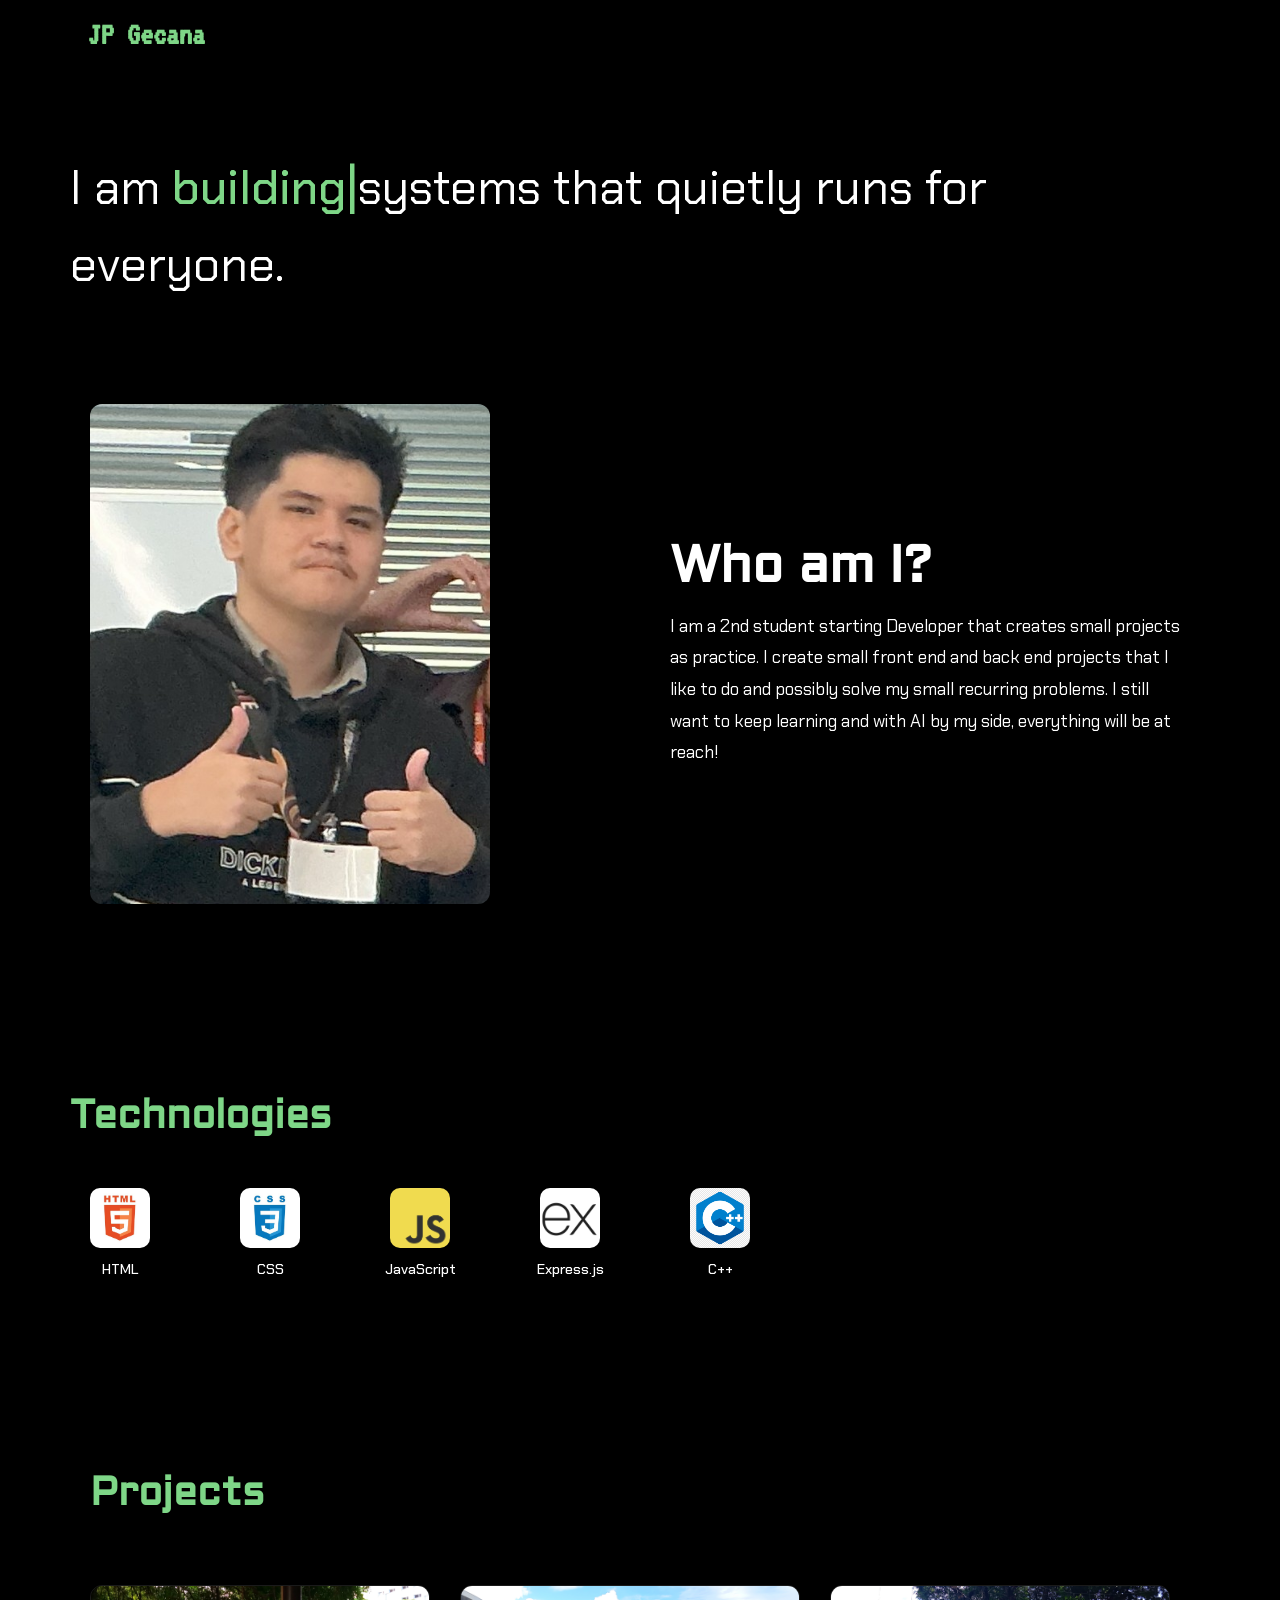
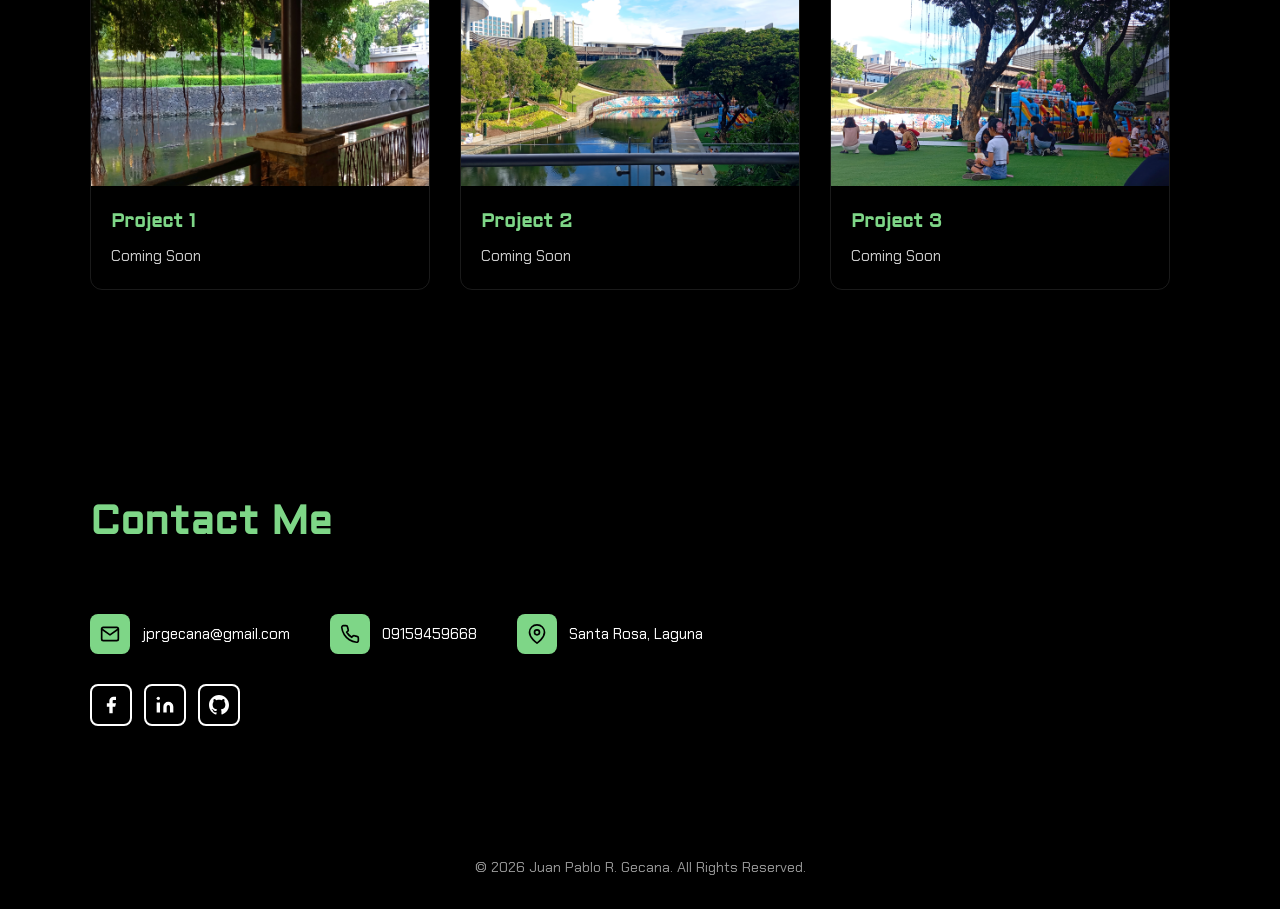
==== main/portfolio.html @ cb546c38 "Full revamp (yay kiro thanks sa headstart)" ====
<!DOCTYPE html>
<html lang="en">
<head>
  <meta charset="UTF-8">
  <meta name="viewport" content="width=device-width, initial-scale=1.0">
  <title>JP Gecana | Portfolio</title>
  <link rel="stylesheet" href="style.css">
  <link rel="preconnect" href="https://fonts.googleapis.com">
  <link rel="preconnect" href="https://fonts.gstatic.com" crossorigin>
  <link href="https://fonts.googleapis.com/css2?family=Aldrich&family=Chakra+Petch:ital,wght@0,300;0,400;0,500;0,600;0,700;1,300;1,400;1,500;1,600;1,700&family=VT323&display=swap" rel="stylesheet">
</head>
<body>

  <!-- NAVBAR -->
  <nav class="navbar">
    <div class="nav-container">
      <a href="#home" class="nav-logo">JP Gecana</a>
    </div>
  </nav>

  <!-- HOME / HERO SECTION -->
  <section id="home" class="hero-section">
    <div class="hero-container">
      <div class="hero-left">
        <h1 class="hero-tagline">
        <div class="typewriter-container">
          I am <span id="typewriter-text"></span><span class="cursor">|</span>systems that quietly runs for everyone.
        </div>
        
        </h1>
      </div>
    </div>

  <!-- ABOUT SECTION -->
  <section id="about" class="about-section">
    <div class="about-container">
      <div class="about-image-wrapper">
        <div class="about-image-placeholder">
          <img src="../assets/about-photo.jpg" alt="About Juan Pablo">
        </div>
      </div>
      <div class="about-text">
        <h1 class="about-name">
          Who am I?
        </h1>
        <p>I am a 2nd student starting Developer that creates small projects as practice. I create small front end and back end projects that I like to do and possibly solve my small recurring problems. I still want to keep learning and with AI by my side, everything will be at reach!</p>
      </div>
    </div>
  </section>

  <!-- Technologies -->
    <div class="tech-section">
      <h2 class="tech-heading">Technologies</h2>
      <div class="tech-grid">
        <div class="tech-item">
          <div class="tech-img-placeholder">
            <img src="../assets/tech-html.png" alt="HTML">
          </div>
          <span>HTML</span>
        </div>
        <div class="tech-item">
          <div class="tech-img-placeholder">
            <img src="../assets/tech-css.png" alt="CSS">
          </div>
          <span>CSS</span>
        </div>
        <div class="tech-item">
          <div class="tech-img-placeholder">
            <img src="../assets/tech-javascript.png" alt="JavaScript">
          </div>
          <span>JavaScript</span>
        </div>
        <div class="tech-item">
          <div class="tech-img-placeholder">
            <img src="../assets/tech-expressjs.png" alt="Express.js">
          </div>
          <span>Express.js</span>
        </div>
        <div class="tech-item">
          <div class="tech-img-placeholder">
            <img src="../assets/tech-cpp.png" alt="C++">
          </div>
          <span>C++</span>
        </div>
      </div>
    </div>
  </section>

  <!-- PROJECTS SECTION -->
  <section id="projects" class="projects-section">
    <h2 class="section-heading">Projects</h2>
    <div class="projects-container">
      <div class="project-card">
        <div class="project-image-placeholder">
          <img src="../assets/project-1.jpg" alt="Project 1">
        </div>
        <h3 class="project-title">Project 1</h3>
        <p class="project-desc">Coming Soon</p>
      </div>
      <div class="project-card">
        <div class="project-image-placeholder">
          <img src="../assets/project-2.jpg" alt="Project 2">
        </div>
        <h3 class="project-title">Project 2</h3>
        <p class="project-desc">Coming Soon</p>
      </div>
      <div class="project-card">
        <div class="project-image-placeholder">
          <img src="../assets/project-3.jpg" alt="Project 3">
        </div>
        <h3 class="project-title">Project 3</h3>
        <p class="project-desc">Coming Soon</p>
      </div>
    </div>
  </section>

  <!-- CONTACT SECTION -->
  <section id="contact" class="contact-section">
    <h2 class="section-heading">Contact Me</h2>
    <div class="contact-container">
      <div class="contact-info-row">
        <div class="contact-item">
          <div class="contact-icon">
            <svg viewBox="0 0 24 24" fill="none" stroke="currentColor" stroke-width="2" stroke-linecap="round" stroke-linejoin="round"><path d="M4 4h16c1.1 0 2 .9 2 2v12c0 1.1-.9 2-2 2H4c-1.1 0-2-.9-2-2V6c0-1.1.9-2 2-2z"/><polyline points="22,6 12,13 2,6"/></svg>
          </div>
          <span>jprgecana@gmail.com</span>
        </div>
        <div class="contact-item">
          <div class="contact-icon">
            <svg viewBox="0 0 24 24" fill="none" stroke="currentColor" stroke-width="2"><path d="M22 16.92v3a2 2 0 0 1-2.18 2 19.79 19.79 0 0 1-8.63-3.07 19.5 19.5 0 0 1-6-6 19.79 19.79 0 0 1-3.07-8.67A2 2 0 0 1 4.11 2h3a2 2 0 0 1 2 1.72 12.84 12.84 0 0 0 .7 2.81 2 2 0 0 1-.45 2.11L8.09 9.91a16 16 0 0 0 6 6l1.27-1.27a2 2 0 0 1 2.11-.45 12.84 12.84 0 0 0 2.81.7A2 2 0 0 1 22 16.92z"/></svg>
          </div>
          <span>09159459668</span>
        </div>
        <div class="contact-item">
          <div class="contact-icon">
            <svg viewBox="0 0 24 24" fill="none" stroke="currentColor" stroke-width="2"><path d="M21 10c0 7-9 13-9 13s-9-6-9-13a9 9 0 0 1 18 0z"/><circle cx="12" cy="10" r="3"/></svg>
          </div>
          <span>Santa Rosa, Laguna</span>
        </div>
      </div>
      <div class="contact-socials">
        <a href="https://www.facebook.com/pobandpabs" target="_blank" rel="noopener noreferrer" class="social-icon" aria-label="Facebook">
          <svg viewBox="0 0 24 24" fill="currentColor"><path d="M18 2h-3a5 5 0 0 0-5 5v3H7v4h3v8h4v-8h3l1-4h-4V7a1 1 0 0 1 1-1h3z"/></svg>
        </a>
        <a href="https://www.linkedin.com/in/jprgecana/" target="_blank" rel="noopener noreferrer" class="social-icon" aria-label="LinkedIn">
          <svg viewBox="0 0 24 24" fill="currentColor"><path d="M16 8a6 6 0 0 1 6 6v7h-4v-7a2 2 0 0 0-2-2 2 2 0 0 0-2 2v7h-4v-7a6 6 0 0 1 6-6z"/><rect x="2" y="9" width="4" height="12"/><circle cx="4" cy="4" r="2"/></svg>
        </a>
        <a href="https://github.com/JuanPablo-Gecana" target="_blank" rel="noopener noreferrer" class="social-icon" aria-label="GitHub">
          <svg viewBox="0 0 24 24" fill="currentColor"><path d="M12 0C5.37 0 0 5.37 0 12c0 5.3 3.438 9.8 8.205 11.385.6.113.82-.258.82-.577 0-.285-.01-1.04-.015-2.04-3.338.724-4.042-1.61-4.042-1.61-.546-1.385-1.335-1.755-1.335-1.755-1.087-.744.084-.729.084-.729 1.205.084 1.838 1.236 1.838 1.236 1.07 1.835 2.809 1.305 3.495.998.108-.776.417-1.305.76-1.605-2.665-.3-5.466-1.332-5.466-5.93 0-1.31.465-2.38 1.235-3.22-.135-.303-.54-1.523.105-3.176 0 0 1.005-.322 3.3 1.23.96-.267 1.98-.399 3-.405 1.02.006 2.04.138 3 .405 2.28-1.552 3.285-1.23 3.285-1.23.645 1.653.24 2.873.12 3.176.765.84 1.23 1.91 1.23 3.22 0 4.61-2.805 5.625-5.475 5.92.42.36.81 1.096.81 2.22 0 1.606-.015 2.896-.015 3.286 0 .315.21.69.825.57C20.565 21.795 24 17.295 24 12c0-6.63-5.37-12-12-12z"/></svg>
        </a>
      </div>
    </div>
  </section>

  <!-- FOOTER -->
  <footer class="footer">
    <p>&copy; 2026 Juan Pablo R. Gecana. All Rights Reserved.</p>
  </footer>

  <!-- BACK TO TOP BUTTON -->
  <button id="back-to-top" class="back-to-top" aria-label="Back to top">
    <svg viewBox="0 0 24 24" fill="none" stroke="currentColor" stroke-width="2.5"><polyline points="18 15 12 9 6 15"/></svg>
  </button>

  <script src="script.js"></script>
</body>
</html>
---- main/style.css ----
/* ===== RESET & BASE ===== */
*,
*::before,
*::after {
  margin: 0;
  padding: 0;
  box-sizing: border-box;
}

:root {
  --black: #000000;
  --light-green: #7ed687;
  --light-green-hover: #5cbf6a;
  --white: #ffffff;
  --gray-placeholder: #c4c4c4;
  --font-heading: 'Aldrich', 'Arial', sans-serif;
  --font-body: 'Chakra Petch', 'Arial', sans-serif;
  --nav-height: 70px;
}

html {
  scroll-behavior: smooth;
}

body {
  font-family: var(--font-body);
  background-color: black;
  color: var(--white);
  line-height: 1.6;
  overflow-x: hidden;
}

a {
  text-decoration: none;
  color: inherit;
}

ul {
  list-style: none;
}

img {
  display: block;
  max-width: 100%;
  height: auto;
}

/* ===== NAVBAR ===== */
.navbar {
  position: fixed;
  top: 0;
  left: 0;
  width: 100%;
  height: var(--nav-height);
  background-color: black;
  z-index: 1000;
  box-shadow: 0 2px 10px rgba(0, 0, 0, 0.3);
}

.nav-container {
  max-width: 1200px;
  margin: 0 auto;
  padding: 0 30px;
  height: 100%;
  display: flex;
  align-items: center;
  justify-content: space-between;
}

.nav-logo {
  font-family: "VT323", monospace;
  font-size: 2rem;
  font-weight: 700;
  color: var(--light-green);
  padding: 8px 18px;
  text-shadow: none;
  transition: transform 0.2s ease;
}

.nav-logo:hover {
  transform: scale(1.05);
}

/* ===== HERO SECTION ===== */
.hero-section {
  padding-top: calc(var(--nav-height) + 80px);
  padding-bottom: 80px;
  min-height: 100vh;
}

.hero-container {
  max-width: 1200px;
  margin: 0 auto;
  padding: 0 30px;
  display: flex;
  align-items: center;
  gap: 60px;
}

.hero-left {
  flex: 1;
}

.typewriter-container span {
  font-size: 3rem;
  color: var(--light-green);
  font-weight: 500;
  min-height: 2rem;
  margin-bottom: 30px;
}

.cursor {
  animation: blink 0.7s infinite;
  font-weight: 100;
}

@keyframes blink {
  0%, 100% { opacity: 1; }
  50% { opacity: 0; }
}

.hero-tagline {
  font-size: 3rem;
  color: var(--white);
  font-weight: 400;
  font-family: var(--font-body);
}

.hero-buttons {
  display: flex;
  align-items: center;
  gap: 16px;
  flex-wrap: wrap;
}

/* Buttons */
.btn {
  display: inline-block;
  padding: 12px 28px;
  border-radius: 8px;
  font-size: 1rem;
  font-weight: 600;
  cursor: pointer;
  transition: transform 0.2s ease, background-color 0.2s ease;
  border: none;
}

.btn-cv {
  background-color: var(--light-green);
  color: var(--black);
}

.btn-cv:hover {
  background-color: var(--light-green-hover);
  transform: translateY(-2px);
}

/* Social Icons */
.social-icons {
  display: flex;
  gap: 12px;
}

.social-icon {
  display: flex;
  align-items: center;
  justify-content: center;
  width: 42px;
  height: 42px;
  border: 2px solid var(--white);
  border-radius: 8px;
  background: transparent;
  color: var(--white);
  transition: all 0.2s ease;
}

.social-icon svg {
  width: 20px;
  height: 20px;
}

.social-icon:hover {
  border-color: var(--light-green);
  color: var(--light-green);
  transform: translateY(-2px);
}

/* Hide broken image icon */
.hero-image-placeholder img[src]::before,
.about-image-placeholder img[src]::before,
.project-image-placeholder img[src]::before,
.tech-img-placeholder img[src]::before {
  content: '';
  display: block;
  width: 100%;
  height: 100%;
  background-color: var(--gray-placeholder);
}

img {
  color: transparent;
}

/* ===== TECH SECTION ===== */
.tech-section {
  max-width: 1200px;
  margin: 80px auto 0;
  padding: 0 30px;
}

.tech-heading {
  font-family: var(--font-heading);
  font-size: 2.5rem;
  font-weight: 800;
  color: var(--light-green);
  margin-bottom: 40px;
  text-align: left;
}

.tech-grid {
  display: flex;
  gap: 50px;
  flex-wrap: wrap;
  justify-content: flex-start;
}

.tech-item {
  display: flex;
  flex-direction: column;
  align-items: center;
  gap: 10px;
  min-width: 100px;
}

.tech-img-placeholder {
  width: 60px;
  height: 60px;
  border-radius: 10px;
  overflow: hidden;
  display: flex;
  align-items: center;
  justify-content: center;
}

.tech-img-placeholder img {
  width: 100%;
  height: 100%;
  object-fit: contain;
}

.tech-item span {
  font-size: 0.9rem;
  color: var(--white);
  font-weight: 500;
}

/* ===== ABOUT SECTION ===== */
.about-section {
  padding: 100px 30px;
}

.about-section .section-heading {
  max-width: 1100px;
  margin-left: auto;
  margin-right: auto;
  margin-bottom: 60px;
}

.section-heading {
  font-family: var(--font-heading);
  font-size: 2.5rem;
  font-weight: 800;
  color: var(--light-green);
  text-align: left;
  margin-bottom: 60px;
}

.about-name {
  font-family: var(--font-heading);
  font-size: 3.2rem;
  font-weight: 800;
  color: var(--white);
  line-height: 1.1;
  margin-bottom: 16px;
}

.about-container {
  max-width: 1100px;
  margin: 0 auto;
  display: flex;
  align-items: center;
  gap: 60px;
}

.about-image-wrapper {
  flex: 1;
}

.about-image-placeholder {
  width: 100%;
  max-width: 400px;
  aspect-ratio: 4 / 5;
  border-radius: 12px;
  overflow: hidden;
  background-color: var(--gray-placeholder);
}

.about-image-placeholder img {
  width: 100%;
  height: 100%;
  object-fit: cover;
}

.about-text {
  flex: 1;
}

.about-text p {
  font-size: 1.1rem;
  color: var(--white);
  line-height: 1.8;
}

/* ===== PROJECTS SECTION ===== */
.projects-section {
  padding: 100px 30px;
}

.projects-section .section-heading {
  max-width: 1100px;
  margin-left: auto;
  margin-right: auto;
  margin-bottom: 60px;
}

.projects-container {
  max-width: 1100px;
  margin: 0 auto;
  display: flex;
  gap: 30px;
  justify-content: flex-start;
  flex-wrap: wrap;
}

.project-card {
  flex: 1;
  min-width: 280px;
  max-width: 340px;
  background: transparent;
  border: 1px solid rgba(255, 255, 255, 0.1);
  border-radius: 12px;
  overflow: hidden;
  transition: transform 0.2s ease, box-shadow 0.2s ease;
}

.project-card:hover {
  transform: translateY(-6px);
  box-shadow: 0 12px 30px rgba(0, 0, 0, 0.3);
}

.project-image-placeholder {
  width: 100%;
  height: 200px;
  background-color: var(--gray-placeholder);
  overflow: hidden;
}

.project-image-placeholder img {
  width: 100%;
  height: 100%;
  object-fit: cover;
}

.project-title {
  font-family: var(--font-heading);
  font-size: 1.2rem;
  font-weight: 700;
  color: var(--light-green);
  padding: 20px 20px 8px;
}

.project-desc {
  font-size: 0.95rem;
  color: var(--white);
  padding: 0 20px 20px;
  opacity: 0.8;
}

/* ===== CONTACT SECTION ===== */
.contact-section {
  padding: 100px 30px;
}

.contact-section .section-heading {
  max-width: 1100px;
  margin-left: auto;
  margin-right: auto;
  margin-bottom: 60px;
}

.contact-container {
  max-width: 1100px;
  margin: 0 auto;
  text-align: left;
}

.contact-info-row {
  display: flex;
  justify-content: flex-start;
  gap: 40px;
  flex-wrap: wrap;
  margin-bottom: 30px;
}

.contact-item {
  display: flex;
  align-items: center;
  gap: 12px;
}

.contact-icon {
  width: 40px;
  height: 40px;
  background-color: var(--light-green);
  border-radius: 8px;
  display: flex;
  align-items: center;
  justify-content: center;
  flex-shrink: 0;
}

.contact-icon svg {
  width: 20px;
  height: 20px;
  color: var(--black);
}

.contact-item span {
  font-size: 0.95rem;
  color: var(--white);
}

.contact-socials {
  display: flex;
  justify-content: flex-start;
  gap: 12px;
  margin-top: 10px;
}

/* ===== FOOTER ===== */
.footer {
  background-color: #000000;
  padding: 30px;
  text-align: center;
}

.footer p {
  font-size: 0.9rem;
  color: rgba(255, 255, 255, 0.6);
}

/* ===== BACK TO TOP ===== */
.back-to-top {
  position: fixed;
  bottom: 30px;
  right: 30px;
  width: 46px;
  height: 46px;
  background-color: var(--light-green);
  border: none;
  border-radius: 10px;
  cursor: pointer;
  display: flex;
  align-items: center;
  justify-content: center;
  opacity: 0;
  visibility: hidden;
  transition: opacity 0.3s ease, transform 0.2s ease, visibility 0.3s ease;
  z-index: 999;
}

.back-to-top svg {
  width: 22px;
  height: 22px;
  color: var(--black);
}

.back-to-top.visible {
  opacity: 1;
  visibility: visible;
}

.back-to-top:hover {
  transform: translateY(-3px);
  background-color: var(--light-green-hover);
}

/* ===== MOBILE NAV OPEN STATE ===== */
.navbar.nav-open .nav-links {
  display: flex;
}

.navbar.nav-open .hamburger:nth-child(1) {
  transform: rotate(45deg) translate(5px, 5px);
}

.navbar.nav-open .hamburger:nth-child(2) {
  opacity: 0;
}

.navbar.nav-open .hamburger:nth-child(3) {
  transform: rotate(-45deg) translate(6px, -6px);
}

/* ===== RESPONSIVE ===== */
@media (max-width: 900px) {
  .hero-container {
    flex-direction: column;
    text-align: center;
    gap: 40px;
  }

  .hero-left {
    display: flex;
    flex-direction: column;
    align-items: center;
  }

  .hero-buttons {
    justify-content: center;
  }

  .hero-name {
    font-size: 2.4rem;
  }

  .hero-image-placeholder {
    width: 280px;
    height: 320px;
  }

  .about-container {
    flex-direction: column;
    text-align: center;
  }

  .about-image-placeholder {
    max-width: 300px;
    margin: 0 auto;
  }

  .projects-container {
    flex-direction: column;
    align-items: center;
  }

  .project-card {
    max-width: 100%;
    width: 100%;
  }
}

@media (max-width: 768px) {
  .nav-toggle {
    display: flex;
  }

  .nav-links {
    position: fixed;
    top: var(--nav-height);
    left: 0;
    width: 100%;
    background-color: var(--black);
    flex-direction: column;
    align-items: center;
    padding: 30px 0;
    gap: 25px;
    transform: translateX(-100%);
    opacity: 0;
    transition: transform 0.3s ease, opacity 0.3s ease;
  }

  .navbar.nav-open .nav-links {
    transform: translateX(-50%);
    opacity: 1;
  }

  .hero-name {
    font-size: 2rem;
  }

  .section-heading {
    font-size: 2rem;
  }

  .tech-heading {
    font-size: 2rem;
  }

  .contact-info-row {
    flex-direction: column;
    align-items: center;
  }
}

@media (max-width: 480px) {
  .hero-name {
    font-size: 1.7rem;
  }

  .typewriter-container {
    font-size: 1rem;
  }

  .hero-image-placeholder {
    width: 220px;
    height: 260px;
  }

  .btn {
    padding: 10px 22px;
    font-size: 0.9rem;
  }
}
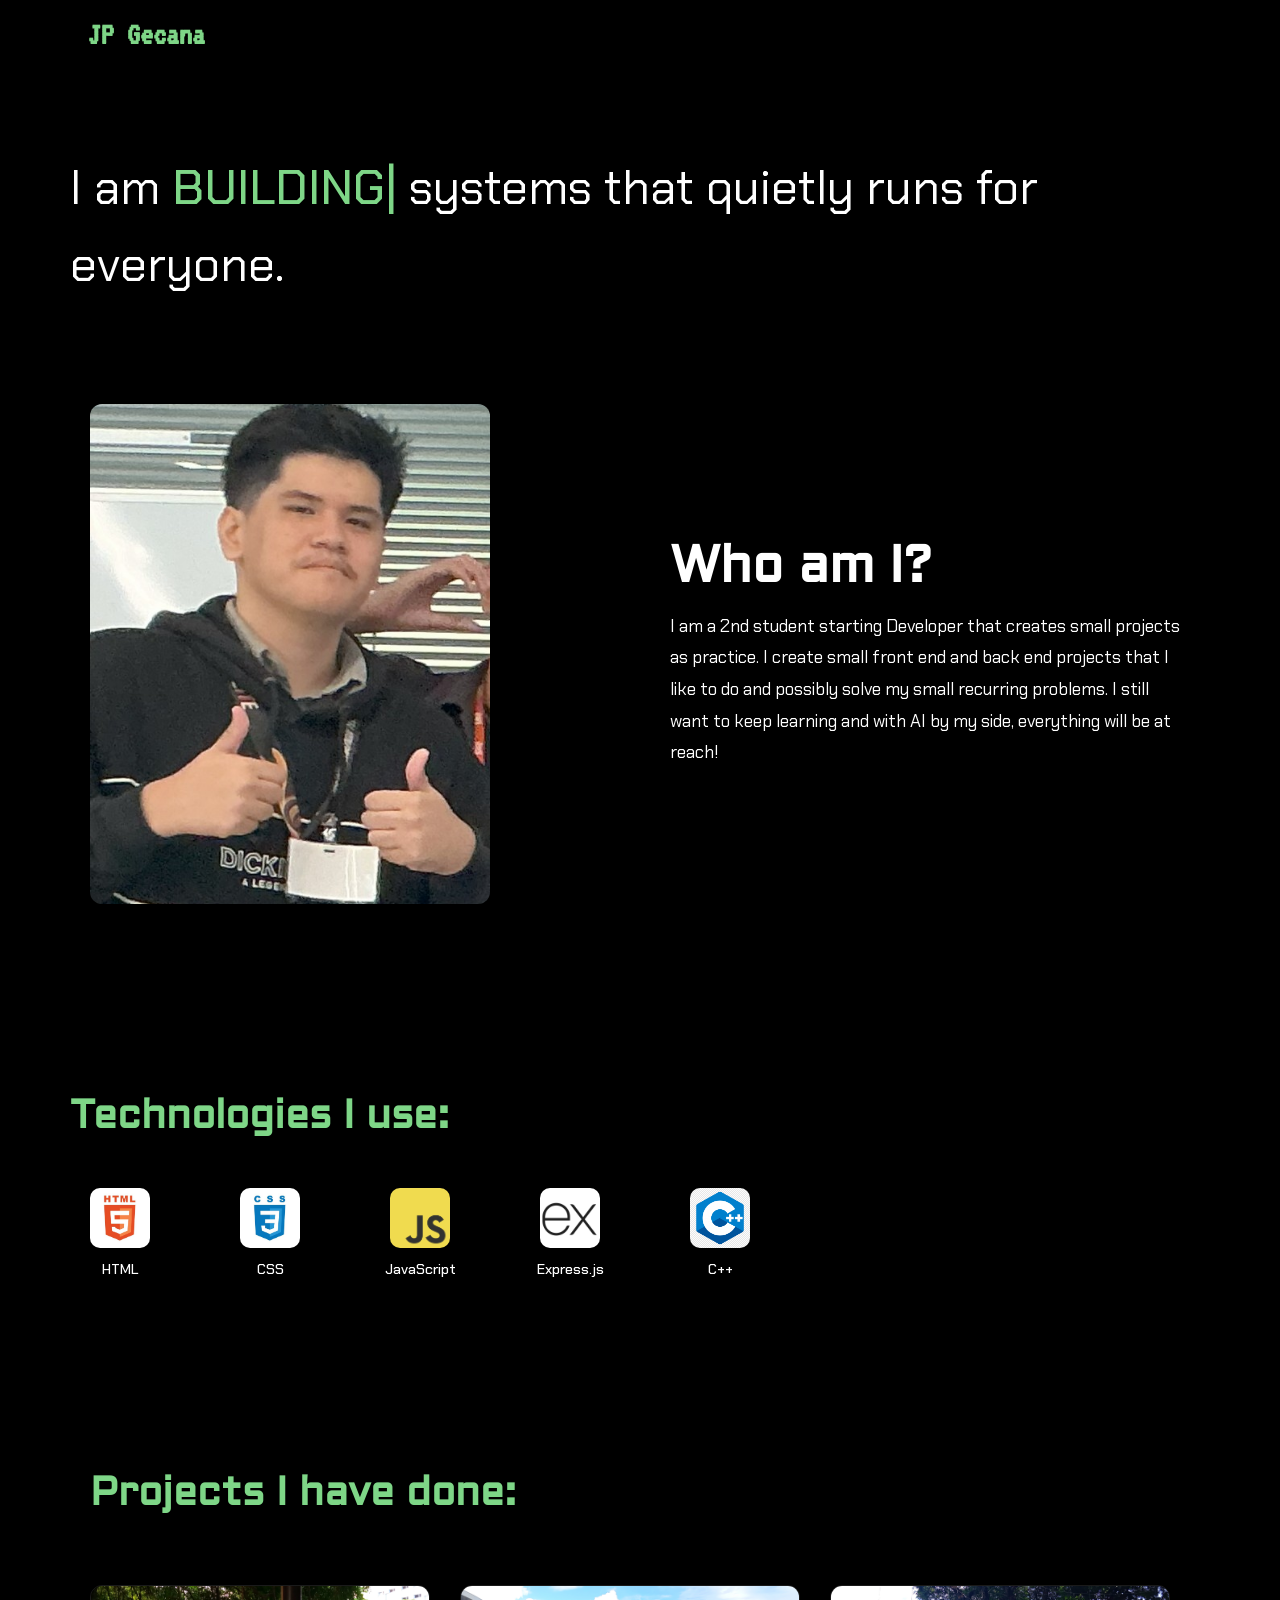
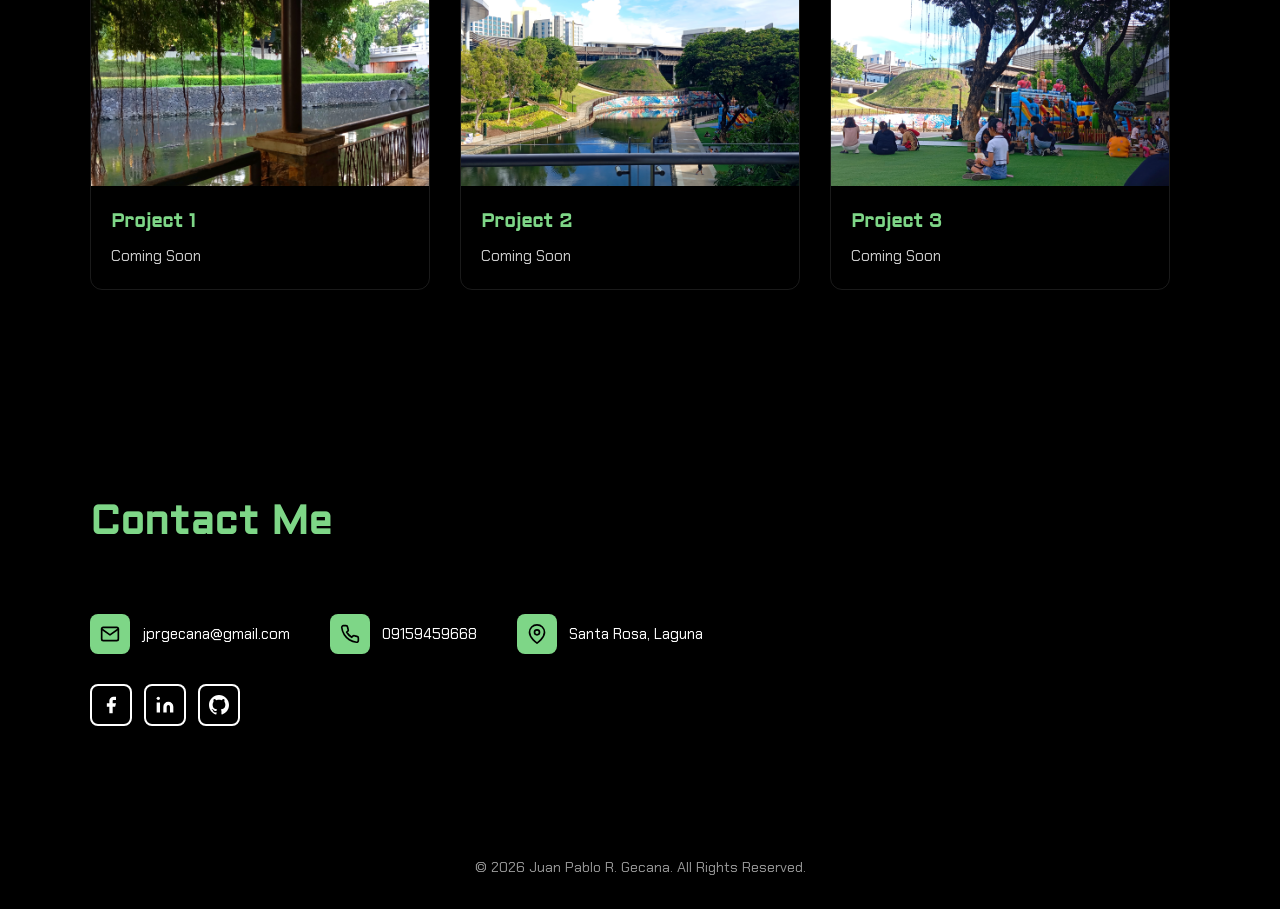
==== commit a995f37c: "improved typewriter words and headings" ====
--- a/main/portfolio.html
+++ b/main/portfolio.html
@@ -24,7 +24,7 @@
       <div class="hero-left">
         <h1 class="hero-tagline">
         <div class="typewriter-container">
-          I am <span id="typewriter-text"></span><span class="cursor">|</span>systems that quietly runs for everyone.
+          I am <span id="typewriter-text"></span><span class="cursor">|</span> systems that quietly runs for everyone.
         </div>
         
         </h1>
@@ -50,7 +50,7 @@
 
   <!-- Technologies -->
     <div class="tech-section">
-      <h2 class="tech-heading">Technologies</h2>
+      <h2 class="tech-heading">Technologies I use:</h2>
       <div class="tech-grid">
         <div class="tech-item">
           <div class="tech-img-placeholder">
@@ -88,7 +88,7 @@
 
   <!-- PROJECTS SECTION -->
   <section id="projects" class="projects-section">
-    <h2 class="section-heading">Projects</h2>
+    <h2 class="section-heading">Projects I have done:</h2>
     <div class="projects-container">
       <div class="project-card">
         <div class="project-image-placeholder">
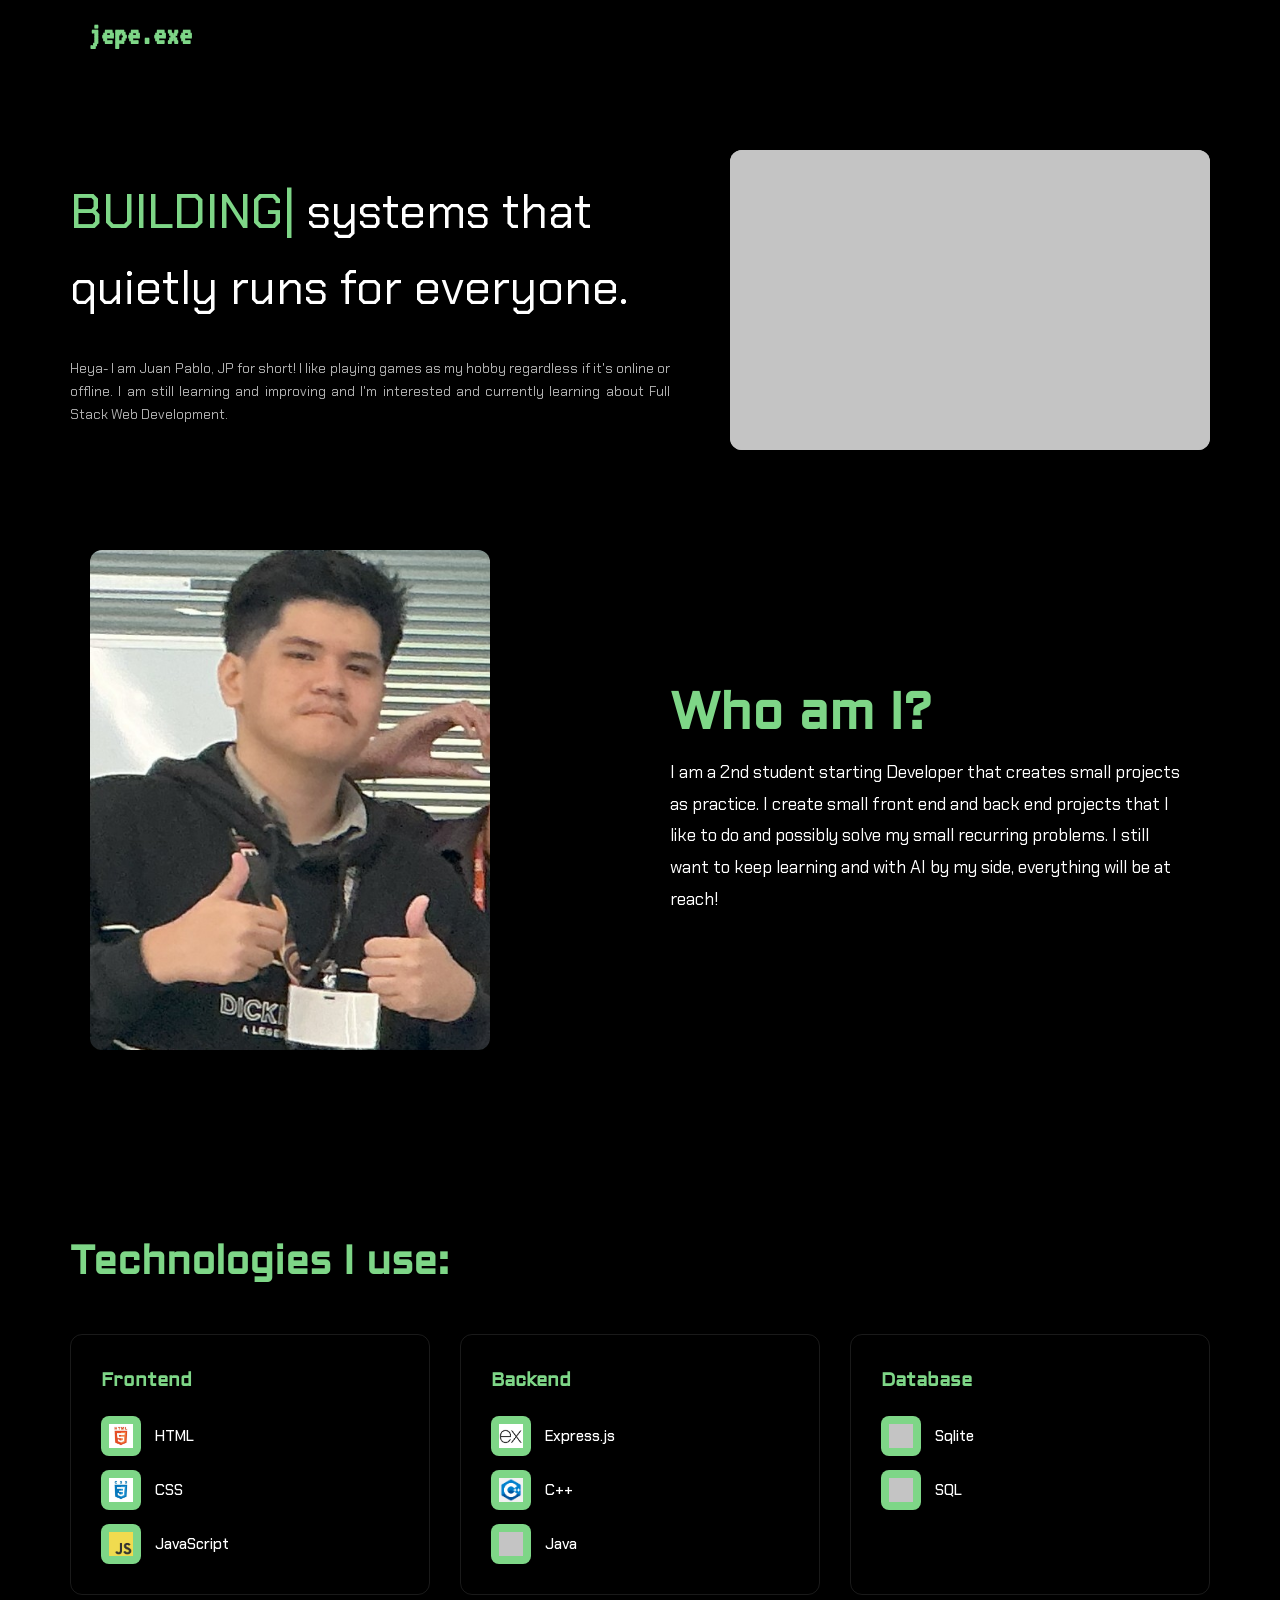
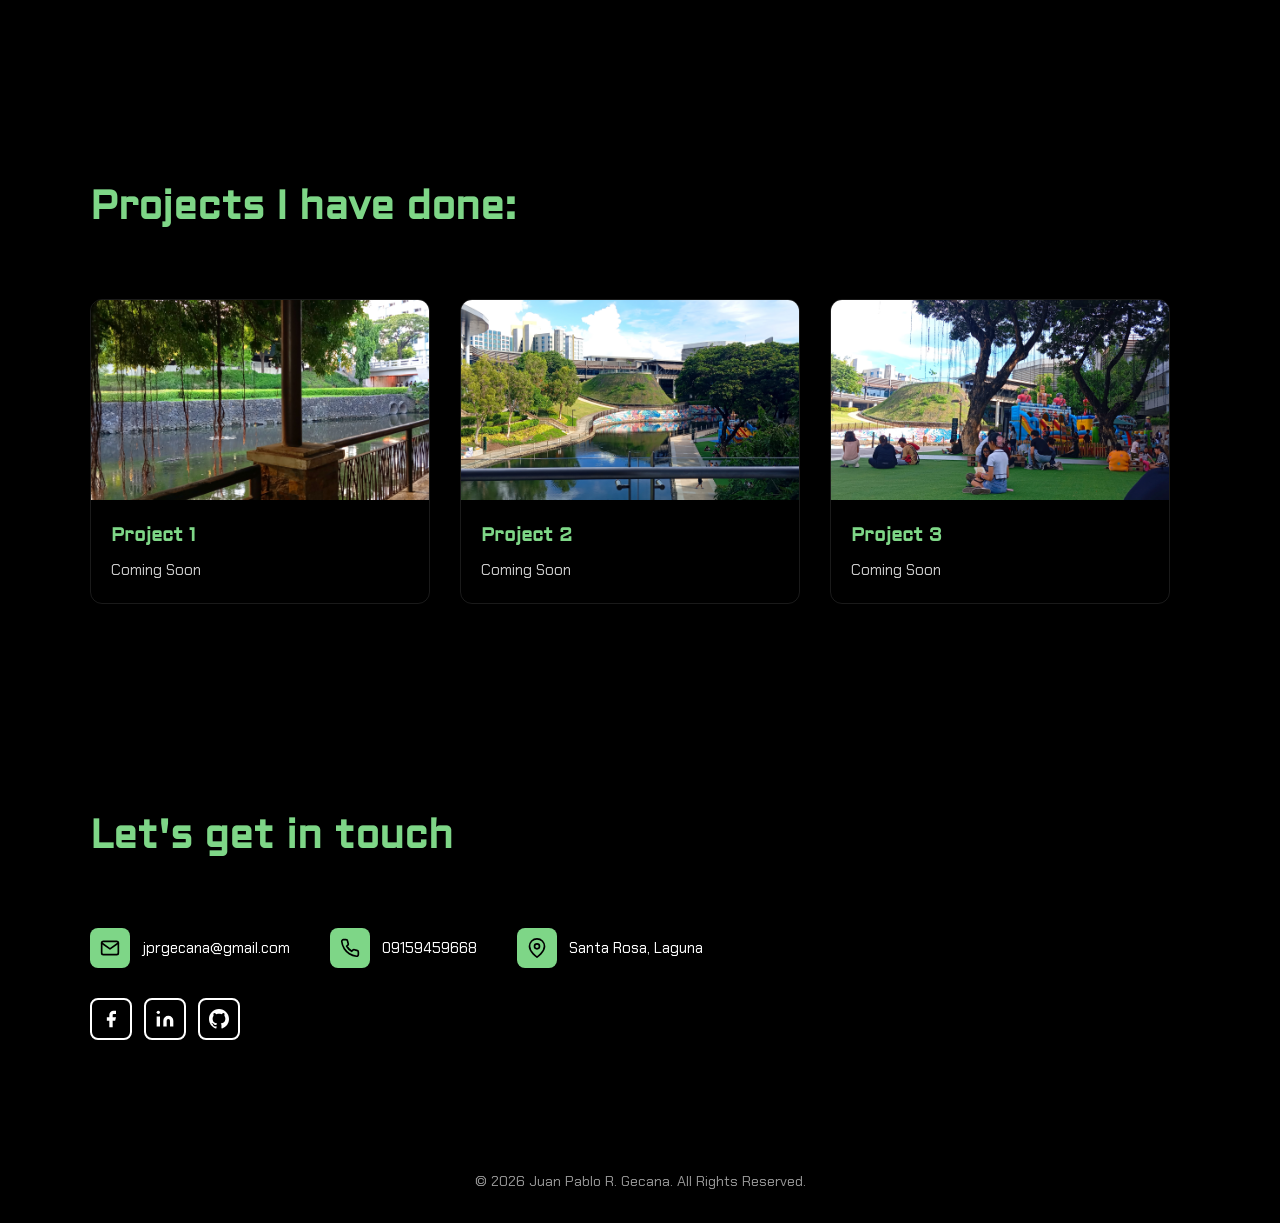
==== commit 71793d1e: "changed column color on tech section and changed font color for about-name for consistency" ====
--- a/main/portfolio.html
+++ b/main/portfolio.html
@@ -14,7 +14,7 @@
   <!-- NAVBAR -->
   <nav class="navbar">
     <div class="nav-container">
-      <a href="#home" class="nav-logo">JP Gecana</a>
+      <a href="#home" class="nav-logo">jepe.exe</a>
     </div>
   </nav>
 
@@ -24,10 +24,20 @@
       <div class="hero-left">
         <h1 class="hero-tagline">
         <div class="typewriter-container">
-          I am <span id="typewriter-text"></span><span class="cursor">|</span> systems that quietly runs for everyone.
+         <span id="typewriter-text"></span><span class="cursor">|</span> systems that quietly runs for everyone.
         </div>
         
         </h1>
+        <div class="hero-left-lower">
+          <p>Heya- I am Juan Pablo, JP for short! I like playing games as my hobby regardless if it's online or offline. I am still learning and improving and I'm interested and currently learning about Full Stack Web Development.</p>
+        </div>
+      </div>
+      <div class="hero-right">
+        <div class="hero-right-upper">
+          <div class="hero-right-image-placeholder">
+            <img src="../assets/hero-top-right.jpg" alt="Juan Pablo R. Gecana">
+          </div>
+        </div>
       </div>
     </div>
 
@@ -52,35 +62,65 @@
     <div class="tech-section">
       <h2 class="tech-heading">Technologies I use:</h2>
       <div class="tech-grid">
-        <div class="tech-item">
-          <div class="tech-img-placeholder">
-            <img src="../assets/tech-html.png" alt="HTML">
-          </div>
-          <span>HTML</span>
-        </div>
-        <div class="tech-item">
-          <div class="tech-img-placeholder">
-            <img src="../assets/tech-css.png" alt="CSS">
-          </div>
-          <span>CSS</span>
-        </div>
-        <div class="tech-item">
-          <div class="tech-img-placeholder">
-            <img src="../assets/tech-javascript.png" alt="JavaScript">
-          </div>
-          <span>JavaScript</span>
-        </div>
-        <div class="tech-item">
-          <div class="tech-img-placeholder">
-            <img src="../assets/tech-expressjs.png" alt="Express.js">
-          </div>
-          <span>Express.js</span>
-        </div>
-        <div class="tech-item">
-          <div class="tech-img-placeholder">
-            <img src="../assets/tech-cpp.png" alt="C++">
-          </div>
-          <span>C++</span>
+        <!-- Frontend Column -->
+        <div class="tech-column">
+          <h3 class="tech-column-heading">Frontend</h3>
+          <div class="tech-item">
+            <div class="tech-icon-box">
+              <img src="../assets/tech-html.png" alt="HTML">
+            </div>
+            <span>HTML</span>
+          </div>
+          <div class="tech-item">
+            <div class="tech-icon-box">
+              <img src="../assets/tech-css.png" alt="CSS">
+            </div>
+            <span>CSS</span>
+          </div>
+          <div class="tech-item">
+            <div class="tech-icon-box">
+              <img src="../assets/tech-javascript.png" alt="JavaScript">
+            </div>
+            <span>JavaScript</span>
+          </div>
+        </div>
+        <!-- Backend Column -->
+        <div class="tech-column">
+          <h3 class="tech-column-heading">Backend</h3>
+          <div class="tech-item">
+            <div class="tech-icon-box">
+              <img src="../assets/tech-expressjs.png" alt="Express.js">
+            </div>
+            <span>Express.js</span>
+          </div>
+          <div class="tech-item">
+            <div class="tech-icon-box">
+              <img src="../assets/tech-cpp.png" alt="C++">
+            </div>
+            <span>C++</span>
+          </div>
+          <div class="tech-item">
+            <div class="tech-icon-box">
+              <img src="../assets/tech-java.png" alt="Java">
+            </div>
+            <span>Java</span>
+          </div>
+        </div>
+        <!-- Database Column -->
+        <div class="tech-column">
+          <h3 class="tech-column-heading">Database</h3>
+          <div class="tech-item">
+            <div class="tech-icon-box">
+              <img src="../assets/tech-sqlite.png" alt="Sqlite">
+            </div>
+            <span>Sqlite</span>
+          </div>
+          <div class="tech-item">
+            <div class="tech-icon-box">
+              <img src="../assets/tech-sql.png" alt="SQL">
+            </div>
+            <span>SQL</span>
+          </div>
         </div>
       </div>
     </div>
@@ -116,7 +156,7 @@
 
   <!-- CONTACT SECTION -->
   <section id="contact" class="contact-section">
-    <h2 class="section-heading">Contact Me</h2>
+    <h2 class="section-heading">Let's get in touch</h2>
     <div class="contact-container">
       <div class="contact-info-row">
         <div class="contact-item">
--- a/main/style.css
+++ b/main/style.css
@@ -99,6 +99,40 @@
 
 .hero-left {
   flex: 1;
+}
+
+/* Hero Right */
+.hero-right {
+  flex: 0.8;
+  display: flex;
+  flex-direction: column;
+  gap: 24px;
+}
+
+.hero-right-upper {
+  width: 100%;
+}
+
+.hero-right-image-placeholder {
+  width: 100%;
+  aspect-ratio: 16 / 10;
+  border-radius: 12px;
+  overflow: hidden;
+  background-color: var(--gray-placeholder);
+}
+
+.hero-right-image-placeholder img {
+  width: 100%;
+  height: 100%;
+  object-fit: cover;
+}
+
+.hero-left-lower p {
+  margin-top: 30px;
+  font-size: 0.85rem;
+  color: #b0b0b0;
+  line-height: 1.7;
+  text-align: justify;
 }
 
 .typewriter-container span {
@@ -187,9 +221,10 @@
 
 /* Hide broken image icon */
 .hero-image-placeholder img[src]::before,
+.hero-right-image-placeholder img[src]::before,
 .about-image-placeholder img[src]::before,
 .project-image-placeholder img[src]::before,
-.tech-img-placeholder img[src]::before {
+.tech-icon-box img[src]::before {
   content: '';
   display: block;
   width: 100%;
@@ -219,37 +254,59 @@
 
 .tech-grid {
   display: flex;
-  gap: 50px;
+  gap: 30px;
   flex-wrap: wrap;
   justify-content: flex-start;
 }
 
+.tech-column {
+  flex: 1;
+  min-width: 250px;
+  background: transparent;
+  border: 1px solid rgba(255, 255, 255, 0.1);
+  border-radius: 12px;
+  padding: 30px;
+}
+
+.tech-column-heading {
+  font-family: var(--font-heading);
+  font-size: 1.2rem;
+  font-weight: 700;
+  color: var(--light-green);
+  margin-bottom: 20px;
+}
+
 .tech-item {
   display: flex;
-  flex-direction: column;
-  align-items: center;
-  gap: 10px;
-  min-width: 100px;
-}
-
-.tech-img-placeholder {
-  width: 60px;
-  height: 60px;
-  border-radius: 10px;
+  align-items: center;
+  gap: 14px;
+  margin-bottom: 14px;
+}
+
+.tech-item:last-child {
+  margin-bottom: 0;
+}
+
+.tech-icon-box {
+  width: 40px;
+  height: 40px;
+  border-radius: 8px;
   overflow: hidden;
+  background-color: var(--light-green);
   display: flex;
   align-items: center;
   justify-content: center;
-}
-
-.tech-img-placeholder img {
-  width: 100%;
-  height: 100%;
+  flex-shrink: 0;
+}
+
+.tech-icon-box img {
+  width: 24px;
+  height: 24px;
   object-fit: contain;
 }
 
 .tech-item span {
-  font-size: 0.9rem;
+  font-size: 0.95rem;
   color: var(--white);
   font-weight: 500;
 }
@@ -279,7 +336,7 @@
   font-family: var(--font-heading);
   font-size: 3.2rem;
   font-weight: 800;
-  color: var(--white);
+  color: var(--light-green);
   line-height: 1.1;
   margin-bottom: 16px;
 }
@@ -539,6 +596,10 @@
     height: 320px;
   }
 
+  .hero-left-lower p {
+    text-align: left;
+  }
+
   .about-container {
     flex-direction: column;
     text-align: center;
@@ -552,6 +613,14 @@
   .projects-container {
     flex-direction: column;
     align-items: center;
+  }
+
+  .tech-grid {
+    flex-direction: column;
+  }
+
+  .tech-column {
+    min-width: unset;
   }
 
   .project-card {
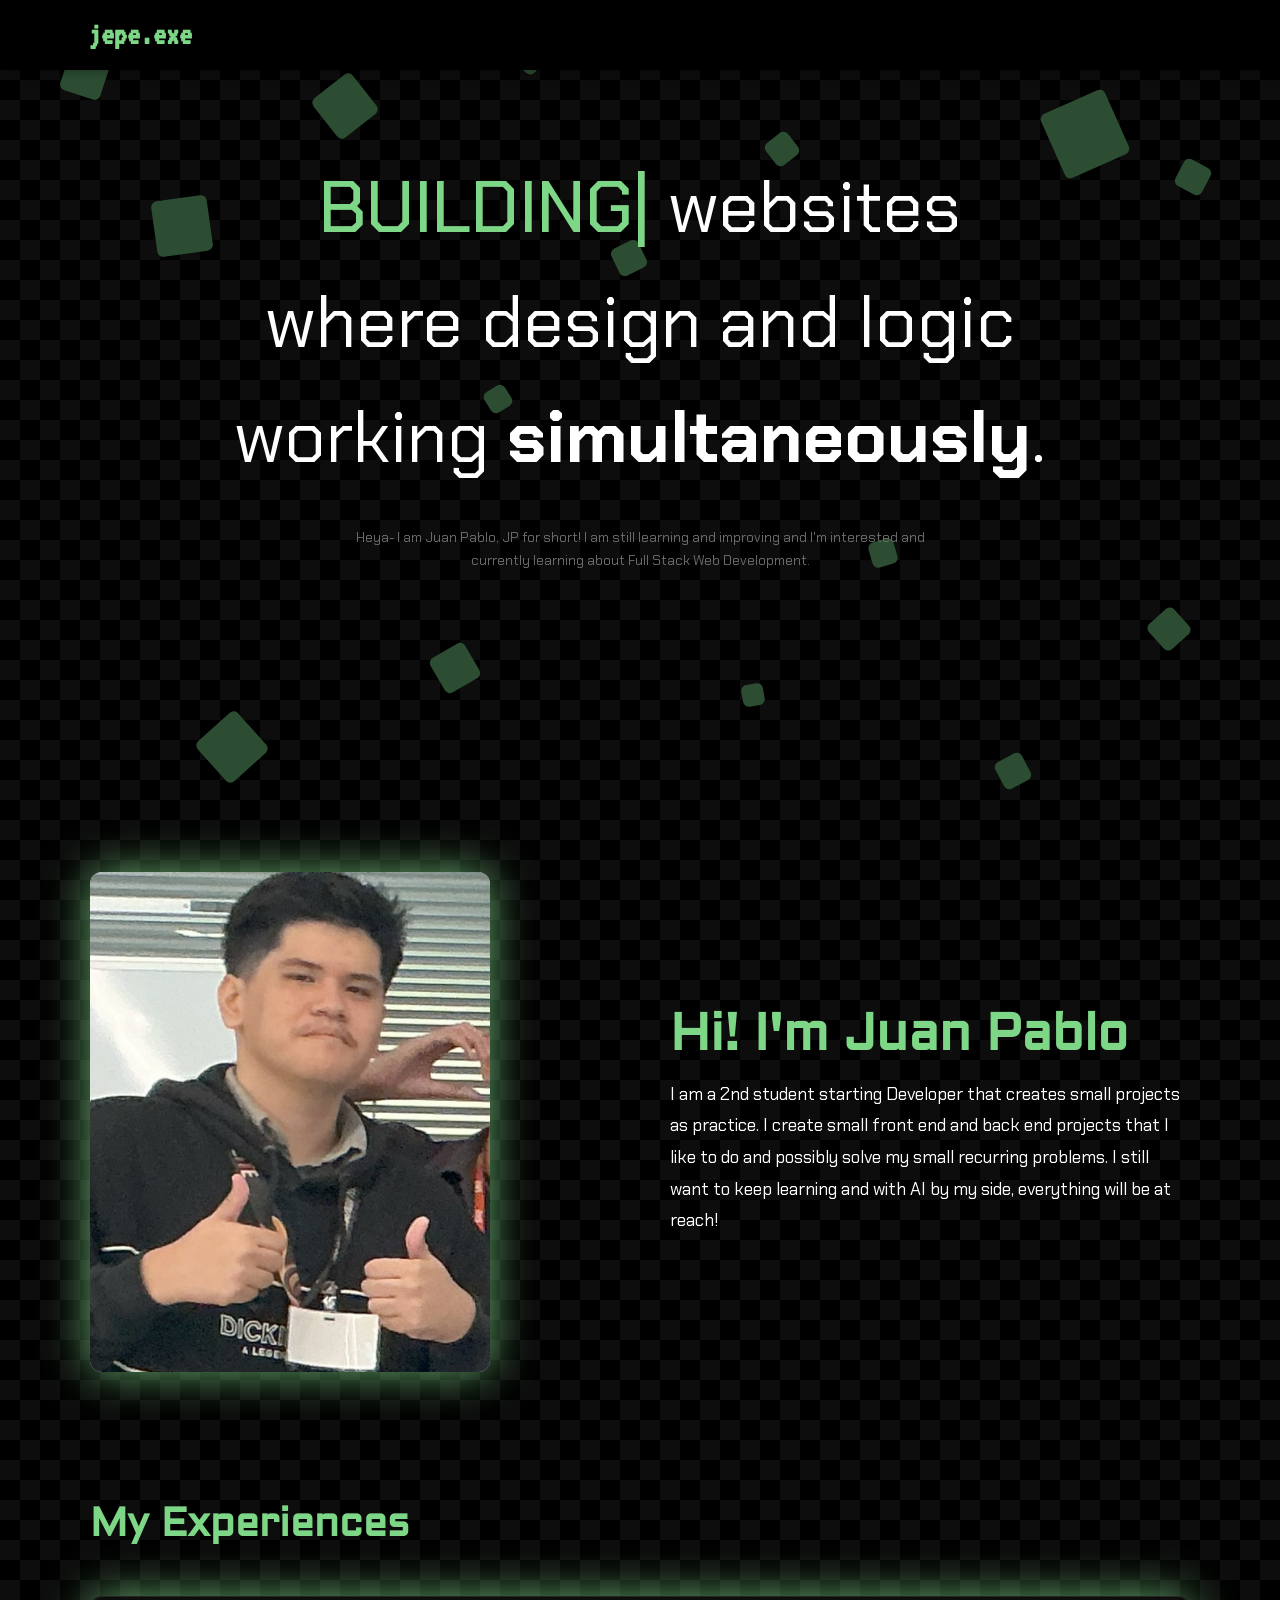
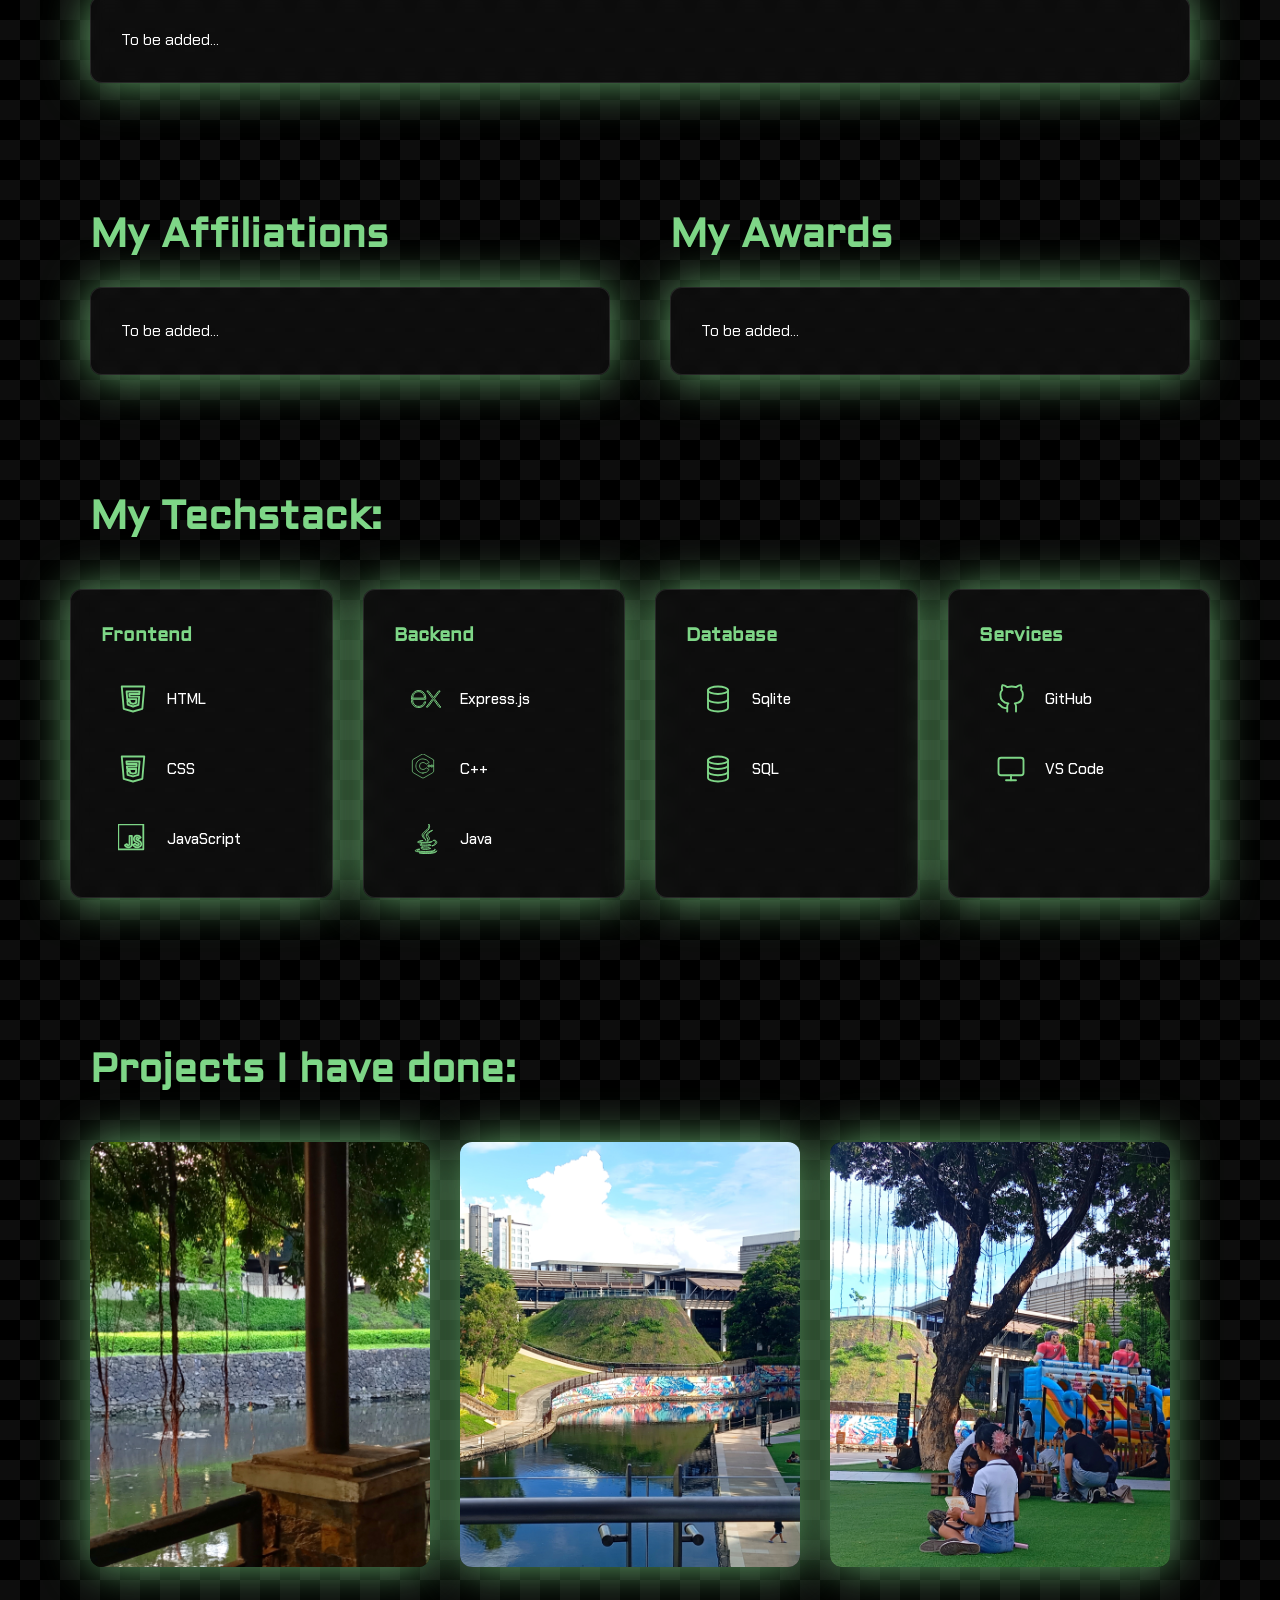
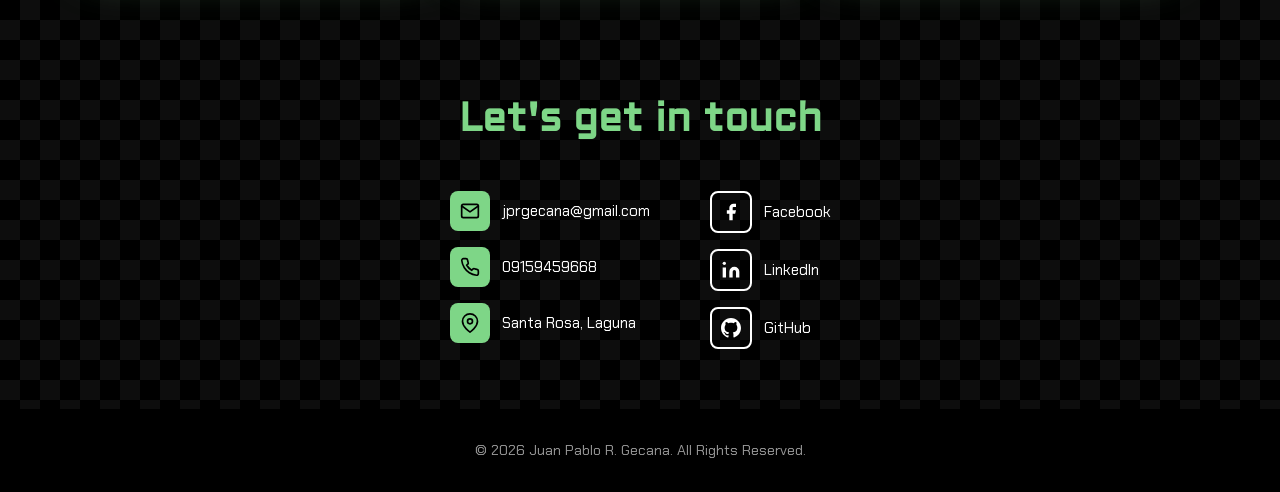
==== commit 64c76d18: "added experiences, awards, and affiliations section. Adjusted the contact section to be in the middl" ====
--- a/main/portfolio.html
+++ b/main/portfolio.html
@@ -11,6 +11,25 @@
 </head>
 <body>
 
+  <!-- Decorative scattered squares (page-wide background) -->
+  <div class="page-decor" aria-hidden="true">
+    <span class="deco-square" style="top: 6%; left: 5%; width: 42px; height: 42px; transform: rotate(18deg);"></span>
+    <span class="deco-square" style="top: 11%; left: 82%; width: 70px; height: 70px; transform: rotate(-24deg);"></span>
+    <span class="deco-square" style="top: 4%; left: 40%; width: 34px; height: 34px; transform: rotate(40deg);"></span>
+    <span class="deco-square" style="top: 15%; left: 60%; width: 28px; height: 28px; transform: rotate(52deg);"></span>
+    <span class="deco-square" style="top: 9%; left: 25%; width: 50px; height: 50px; transform: rotate(-38deg);"></span>
+    <span class="deco-square" style="top: 18%; left: 92%; width: 30px; height: 30px; transform: rotate(28deg);"></span>
+    <span class="deco-square" style="top: 22%; left: 12%; width: 56px; height: 56px; transform: rotate(-8deg);"></span>
+    <span class="deco-square" style="top: 27%; left: 48%; width: 30px; height: 30px; transform: rotate(64deg);"></span>
+    <span class="deco-square" style="top: 60%; left: 68%; width: 26px; height: 26px; transform: rotate(-16deg);"></span>
+    <span class="deco-square" style="top: 68%; left: 90%; width: 34px; height: 34px; transform: rotate(-42deg);"></span>
+    <span class="deco-square" style="top: 72%; left: 34%; width: 40px; height: 40px; transform: rotate(60deg);"></span>
+    <span class="deco-square" style="top: 76%; left: 58%; width: 22px; height: 22px; transform: rotate(-10deg);"></span>
+    <span class="deco-square" style="top: 80%; left: 16%; width: 54px; height: 54px; transform: rotate(48deg);"></span>
+    <span class="deco-square" style="top: 84%; left: 78%; width: 30px; height: 30px; transform: rotate(-28deg);"></span>
+    <span class="deco-square" style="top: 43%; left: 38%; width: 24px; height: 24px; transform: rotate(58deg);"></span>
+  </div>
+
   <!-- NAVBAR -->
   <nav class="navbar">
     <div class="nav-container">
@@ -24,19 +43,11 @@
       <div class="hero-left">
         <h1 class="hero-tagline">
         <div class="typewriter-container">
-         <span id="typewriter-text"></span><span class="cursor">|</span> systems that quietly runs for everyone.
-        </div>
-        
+         <span id="typewriter-text"></span><span class="cursor">|</span> websites where design and logic working <strong>simultaneously</strong>.
+        </div>
         </h1>
         <div class="hero-left-lower">
-          <p>Heya- I am Juan Pablo, JP for short! I like playing games as my hobby regardless if it's online or offline. I am still learning and improving and I'm interested and currently learning about Full Stack Web Development.</p>
-        </div>
-      </div>
-      <div class="hero-right">
-        <div class="hero-right-upper">
-          <div class="hero-right-image-placeholder">
-            <img src="../assets/hero-top-right.jpg" alt="Juan Pablo R. Gecana">
-          </div>
+          <p>Heya- I am Juan Pablo, JP for short! I am still learning and improving and I'm interested and currently learning about Full Stack Web Development.</p>
         </div>
       </div>
     </div>
@@ -51,35 +62,63 @@
       </div>
       <div class="about-text">
         <h1 class="about-name">
-          Who am I?
+          Hi! I'm Juan Pablo
         </h1>
         <p>I am a 2nd student starting Developer that creates small projects as practice. I create small front end and back end projects that I like to do and possibly solve my small recurring problems. I still want to keep learning and with AI by my side, everything will be at reach!</p>
       </div>
     </div>
   </section>
 
+  <!-- EXPERIENCES SECTION -->
+  <section class="experiences-section">
+    <div class="experiences-container">
+      <h2 class="section-heading">My Experiences</h2>
+      <div class="affiliations-content">
+        <p>To be added...</p>
+      </div>
+    </div>
+  </section>
+
+  <!-- AFFILIATIONS & AWARDS SECTION -->
+  <section class="affiliations-section">
+    <div class="affiliations-container">
+      <div class="affiliations-column">
+        <h2 class="section-heading">My Affiliations</h2>
+        <div class="affiliations-content">
+          <p>To be added...</p>
+        </div>
+      </div>
+      <div class="affiliations-column">
+        <h2 class="section-heading">My Awards</h2>
+        <div class="affiliations-content">
+          <p>To be added...</p>
+        </div>
+      </div>
+    </div>
+  </section>
+
   <!-- Technologies -->
     <div class="tech-section">
-      <h2 class="tech-heading">Technologies I use:</h2>
+      <h2 class="tech-heading">My Techstack:</h2>
       <div class="tech-grid">
         <!-- Frontend Column -->
         <div class="tech-column">
           <h3 class="tech-column-heading">Frontend</h3>
           <div class="tech-item">
             <div class="tech-icon-box">
-              <img src="../assets/tech-html.png" alt="HTML">
+              <svg viewBox="0 0 24 24" fill="none" stroke="currentColor" stroke-width="1.5" stroke-linecap="round" stroke-linejoin="round"><path d="m3 2 1.578 17.824L12 22l7.467-2.175L21 2H3Zm14.049 6.048H9.075l.172 2.016h7.697l-.626 6.565-4.246 1.381-4.281-1.455-.288-2.932h2.024l.16 1.411 2.4.815 2.346-.763.297-3.005H7.416l-.562-6.05h10.412l-.217 2.017Z"/></svg>
             </div>
             <span>HTML</span>
           </div>
           <div class="tech-item">
             <div class="tech-icon-box">
-              <img src="../assets/tech-css.png" alt="CSS">
+              <svg viewBox="0 0 24 24" fill="none" stroke="currentColor" stroke-width="1.5" stroke-linecap="round" stroke-linejoin="round"><path d="m3 2 1.578 17.834L12 22l7.468-2.165L21 2H3Zm13.3 14.722-4.293 1.204H12l-4.297-1.204-.297-3.167h2.108l.15 1.526 2.335.639 2.34-.64.245-3.05h-7.27l-.187-2.006h7.64l.174-2.006H6.924l-.176-2.006h10.506l-.954 10.71Z"/></svg>
             </div>
             <span>CSS</span>
           </div>
           <div class="tech-item">
             <div class="tech-icon-box">
-              <img src="../assets/tech-javascript.png" alt="JavaScript">
+              <svg viewBox="0 0 150 150" fill="none" stroke="currentColor" stroke-width="9" stroke-linecap="round" stroke-linejoin="round"><path d="M1.408 1.408h125.184v125.185H1.408z"/><path d="M116.347 96.736c-.917-5.711-4.641-10.508-15.672-14.981-3.832-1.761-8.104-3.022-9.377-5.926-.452-1.69-.512-2.642-.226-3.665.821-3.32 4.784-4.355 7.925-3.403 2.023.678 3.938 2.237 5.093 4.724 5.402-3.498 5.391-3.475 9.163-5.879-1.381-2.141-2.118-3.129-3.022-4.045-3.249-3.629-7.676-5.498-14.756-5.355l-3.688.477c-3.534.893-6.902 2.748-8.877 5.235-5.926 6.724-4.236 18.492 2.975 23.335 7.104 5.332 17.54 6.545 18.873 11.531 1.297 6.104-4.486 8.08-10.234 7.378-4.236-.881-6.592-3.034-9.139-6.949-4.688 2.713-4.688 2.713-9.508 5.485 1.143 2.499 2.344 3.63 4.26 5.795 9.068 9.198 31.76 8.746 35.83-5.176.165-.478 1.261-3.666.38-8.581zM69.462 58.943H57.753l-.048 30.272c0 6.438.333 12.34-.714 14.149-1.713 3.558-6.152 3.117-8.175 2.427-2.059-1.012-3.106-2.451-4.319-4.485-.333-.584-.583-1.036-.667-1.071l-9.52 5.83c1.583 3.249 3.915 6.069 6.902 7.901 4.462 2.678 10.459 3.499 16.731 2.059 4.082-1.189 7.604-3.652 9.448-7.401 2.666-4.915 2.094-10.864 2.07-17.444.06-10.735.001-21.468.001-32.237z"/></svg>
             </div>
             <span>JavaScript</span>
           </div>
@@ -89,19 +128,19 @@
           <h3 class="tech-column-heading">Backend</h3>
           <div class="tech-item">
             <div class="tech-icon-box">
-              <img src="../assets/tech-expressjs.png" alt="Express.js">
+              <svg viewBox="0 0 128 128" fill="none" stroke="currentColor" stroke-width="4" stroke-linecap="round" stroke-linejoin="round"><path d="M126.67 98.44c-4.56 1.16-7.38.05-9.91-3.75-5.68-8.51-11.95-16.63-18-24.9-.78-1.07-1.59-2.12-2.6-3.45C89 76 81.85 85.2 75.14 94.77c-2.4 3.42-4.92 4.91-9.4 3.7l26.92-36.13L67.6 29.71c4.31-.84 7.29-.41 9.93 3.45 5.83 8.52 12.26 16.63 18.67 25.21 6.45-8.55 12.8-16.67 18.8-25.11 2.41-3.42 5-4.72 9.33-3.46-3.28 4.35-6.49 8.63-9.72 12.88-4.36 5.73-8.64 11.53-13.16 17.14-1.61 2-1.35 3.3.09 5.19C109.9 76 118.16 87.1 126.67 98.44zM1.33 61.74c.72-3.61 1.2-7.29 2.2-10.83 6-21.43 30.6-30.34 47.5-17.06C60.93 41.64 63.39 52.62 62.9 65H7.1c-.84 22.21 15.15 35.62 35.53 28.78 7.15-2.4 11.36-8 13.47-15 1.07-3.51 2.84-4.06 6.14-3.06-1.69 8.76-5.52 16.08-13.52 20.66-12 6.86-29.13 4.64-38.14-4.89C5.26 85.89 3 78.92 2 71.39c-.15-1.2-.46-2.38-.7-3.57q.03-3.04.03-6.08zm5.87-1.49h50.43c-.33-16.06-10.33-27.47-24-27.57-15-.12-25.78 11.02-26.43 27.57z"/></svg>
             </div>
             <span>Express.js</span>
           </div>
           <div class="tech-item">
             <div class="tech-icon-box">
-              <img src="../assets/tech-cpp.png" alt="C++">
+              <svg viewBox="0 0 30 30" fill="none" stroke="currentColor" stroke-width=".7" stroke-linecap="round" stroke-linejoin="round"><path d="M22.394 6c-.167-.29-.398-.543-.652-.69L12.926.22c-.509-.294-1.34-.294-1.848 0L2.26 5.31c-.508.293-.923 1.013-.923 1.6v10.18c0 .294.104.62.271.91.167.29.398.543.652.69l8.816 5.09c.508.293 1.34.293 1.848 0l8.816-5.09c.254-.147.485-.4.652-.69.167-.29.27-.616.27-.91V6.91c.003-.294-.1-.62-.268-.91zM12 19.11c-3.92 0-7.109-3.19-7.109-7.11 0-3.92 3.19-7.11 7.11-7.11a7.133 7.133 0 016.156 3.553l-3.076 1.78a3.567 3.567 0 00-3.08-1.78A3.56 3.56 0 008.444 12 3.56 3.56 0 0012 15.555a3.57 3.57 0 003.08-1.778l3.078 1.78A7.135 7.135 0 0112 19.11zm7.11-6.715h-.79v.79h-.79v-.79h-.79v-.79h.79v-.79h.79v.79h.79zm2.962 0h-.79v.79h-.79v-.79h-.79v-.79h.79v-.79h.79v.79h.79z"/></svg>
             </div>
             <span>C++</span>
           </div>
           <div class="tech-item">
             <div class="tech-icon-box">
-              <img src="../assets/tech-java.png" alt="Java">
+              <svg viewBox="0 0 128 128" fill="none" stroke="currentColor" stroke-width="4" stroke-linecap="round" stroke-linejoin="round"><path d="M47.617 98.12s-4.767 2.774 3.397 3.71c9.892 1.13 14.947.968 25.845-1.092 0 0 2.871 1.795 6.873 3.351-24.439 10.47-55.308-.607-36.115-5.969zm-2.988-13.665s-5.348 3.959 2.823 4.805c10.567 1.091 18.91 1.18 33.354-1.6 0 0 1.993 2.025 5.132 3.131-29.542 8.64-62.446.68-41.309-6.336z"/><path d="M69.802 61.271c6.025 6.935-1.58 13.17-1.58 13.17s15.289-7.891 8.269-17.777c-6.559-9.215-11.587-13.792 15.635-29.58 0 .001-42.731 10.67-22.324 34.187z"/><path d="M102.123 108.229s3.529 2.91-3.888 5.159c-14.102 4.272-58.706 5.56-71.094.171-4.451-1.938 3.899-4.625 6.526-5.192 2.739-.593 4.303-.485 4.303-.485-4.953-3.487-32.013 6.85-13.743 9.815 49.821 8.076 90.817-3.637 77.896-9.468zM49.912 70.294s-22.686 5.389-8.033 7.348c6.188.828 18.518.638 30.011-.326 9.39-.789 18.813-2.474 18.813-2.474s-3.308 1.419-5.704 3.053c-23.042 6.061-67.544 3.238-54.731-2.958 10.832-5.239 19.644-4.643 19.644-4.643zm40.697 22.747c23.421-12.167 12.591-23.86 5.032-22.285-1.848.385-2.677.72-2.677.72s.688-1.079 2-1.543c14.953-5.255 26.451 15.503-4.823 23.725 0-.002.359-.327.468-.617z"/><path d="M76.491 1.587S89.459 14.563 64.188 34.51c-20.266 16.006-4.621 25.13-.007 35.559-11.831-10.673-20.509-20.07-14.688-28.815C58.041 28.42 81.722 22.195 76.491 1.587z"/><path d="M52.214 126.021c22.476 1.437 57-.8 57.817-11.436 0 0-1.571 4.032-18.577 7.231-19.186 3.612-42.854 3.191-56.887.874 0 .001 2.875 2.381 17.647 3.331z"/></svg>
             </div>
             <span>Java</span>
           </div>
@@ -111,15 +150,31 @@
           <h3 class="tech-column-heading">Database</h3>
           <div class="tech-item">
             <div class="tech-icon-box">
-              <img src="../assets/tech-sqlite.png" alt="Sqlite">
+              <svg viewBox="0 0 24 24" fill="none" stroke="currentColor" stroke-width="1.5" stroke-linecap="round" stroke-linejoin="round"><ellipse cx="12" cy="5" rx="8" ry="3"/><path d="M4 5v14c0 1.66 3.58 3 8 3s8-1.34 8-3V5"/><path d="M4 12c0 1.66 3.58 3 8 3s8-1.34 8-3"/></svg>
             </div>
             <span>Sqlite</span>
           </div>
           <div class="tech-item">
             <div class="tech-icon-box">
-              <img src="../assets/tech-sql.png" alt="SQL">
+              <svg viewBox="0 0 24 24" fill="none" stroke="currentColor" stroke-width="1.5" stroke-linecap="round" stroke-linejoin="round"><ellipse cx="12" cy="5" rx="8" ry="3"/><path d="M4 5v14c0 1.66 3.58 3 8 3s8-1.34 8-3V5"/><path d="M4 9c0 1.66 3.58 3 8 3s8-1.34 8-3"/><path d="M4 14c0 1.66 3.58 3 8 3s8-1.34 8-3"/></svg>
             </div>
             <span>SQL</span>
+          </div>
+        </div>
+        <!-- Services Column -->
+        <div class="tech-column">
+          <h3 class="tech-column-heading">Services</h3>
+          <div class="tech-item">
+            <div class="tech-icon-box">
+              <svg viewBox="0 0 24 24" fill="none" stroke="currentColor" stroke-width="1.5" stroke-linecap="round" stroke-linejoin="round"><path d="M9 19c-5 1.5-5-2.5-7-3m14 6v-3.87a3.37 3.37 0 0 0-.94-2.61c3.14-.35 6.44-1.54 6.44-7A5.44 5.44 0 0 0 20 4.77 5.07 5.07 0 0 0 19.91 1S18.73.65 16 2.48a13.38 13.38 0 0 0-7 0C6.27.65 5.09 1 5.09 1A5.07 5.07 0 0 0 5 4.77a5.44 5.44 0 0 0-1.5 3.78c0 5.42 3.3 6.61 6.44 7A3.37 3.37 0 0 0 9 18.13V22"/></svg>
+            </div>
+            <span>GitHub</span>
+          </div>
+          <div class="tech-item">
+            <div class="tech-icon-box">
+              <svg viewBox="0 0 24 24" fill="none" stroke="currentColor" stroke-width="1.5" stroke-linecap="round" stroke-linejoin="round"><rect x="2" y="3" width="20" height="14" rx="2"/><path d="M8 21h8"/><path d="M12 17v4"/></svg>
+            </div>
+            <span>VS Code</span>
           </div>
         </div>
       </div>
@@ -131,25 +186,31 @@
     <h2 class="section-heading">Projects I have done:</h2>
     <div class="projects-container">
       <div class="project-card">
-        <div class="project-image-placeholder">
+        <div class="project-front">
           <img src="../assets/project-1.jpg" alt="Project 1">
         </div>
-        <h3 class="project-title">Project 1</h3>
-        <p class="project-desc">Coming Soon</p>
+        <div class="project-back">
+          <h3 class="project-title">Project 1</h3>
+          <p class="project-desc">Coming Soon</p>
+        </div>
       </div>
       <div class="project-card">
-        <div class="project-image-placeholder">
+        <div class="project-front">
           <img src="../assets/project-2.jpg" alt="Project 2">
         </div>
-        <h3 class="project-title">Project 2</h3>
-        <p class="project-desc">Coming Soon</p>
+        <div class="project-back">
+          <h3 class="project-title">Project 2</h3>
+          <p class="project-desc">Coming Soon</p>
+        </div>
       </div>
       <div class="project-card">
-        <div class="project-image-placeholder">
+        <div class="project-front">
           <img src="../assets/project-3.jpg" alt="Project 3">
         </div>
-        <h3 class="project-title">Project 3</h3>
-        <p class="project-desc">Coming Soon</p>
+        <div class="project-back">
+          <h3 class="project-title">Project 3</h3>
+          <p class="project-desc">Coming Soon</p>
+        </div>
       </div>
     </div>
   </section>
@@ -179,14 +240,23 @@
         </div>
       </div>
       <div class="contact-socials">
-        <a href="https://www.facebook.com/pobandpabs" target="_blank" rel="noopener noreferrer" class="social-icon" aria-label="Facebook">
-          <svg viewBox="0 0 24 24" fill="currentColor"><path d="M18 2h-3a5 5 0 0 0-5 5v3H7v4h3v8h4v-8h3l1-4h-4V7a1 1 0 0 1 1-1h3z"/></svg>
+        <a href="https://www.facebook.com/pobandpabs" target="_blank" rel="noopener noreferrer" class="social-link" aria-label="Facebook">
+          <span class="social-icon">
+            <svg viewBox="0 0 24 24" fill="currentColor"><path d="M18 2h-3a5 5 0 0 0-5 5v3H7v4h3v8h4v-8h3l1-4h-4V7a1 1 0 0 1 1-1h3z"/></svg>
+          </span>
+          <span class="social-name">Facebook</span>
         </a>
-        <a href="https://www.linkedin.com/in/jprgecana/" target="_blank" rel="noopener noreferrer" class="social-icon" aria-label="LinkedIn">
-          <svg viewBox="0 0 24 24" fill="currentColor"><path d="M16 8a6 6 0 0 1 6 6v7h-4v-7a2 2 0 0 0-2-2 2 2 0 0 0-2 2v7h-4v-7a6 6 0 0 1 6-6z"/><rect x="2" y="9" width="4" height="12"/><circle cx="4" cy="4" r="2"/></svg>
+        <a href="https://www.linkedin.com/in/jprgecana/" target="_blank" rel="noopener noreferrer" class="social-link" aria-label="LinkedIn">
+          <span class="social-icon">
+            <svg viewBox="0 0 24 24" fill="currentColor"><path d="M16 8a6 6 0 0 1 6 6v7h-4v-7a2 2 0 0 0-2-2 2 2 0 0 0-2 2v7h-4v-7a6 6 0 0 1 6-6z"/><rect x="2" y="9" width="4" height="12"/><circle cx="4" cy="4" r="2"/></svg>
+          </span>
+          <span class="social-name">LinkedIn</span>
         </a>
-        <a href="https://github.com/JuanPablo-Gecana" target="_blank" rel="noopener noreferrer" class="social-icon" aria-label="GitHub">
-          <svg viewBox="0 0 24 24" fill="currentColor"><path d="M12 0C5.37 0 0 5.37 0 12c0 5.3 3.438 9.8 8.205 11.385.6.113.82-.258.82-.577 0-.285-.01-1.04-.015-2.04-3.338.724-4.042-1.61-4.042-1.61-.546-1.385-1.335-1.755-1.335-1.755-1.087-.744.084-.729.084-.729 1.205.084 1.838 1.236 1.838 1.236 1.07 1.835 2.809 1.305 3.495.998.108-.776.417-1.305.76-1.605-2.665-.3-5.466-1.332-5.466-5.93 0-1.31.465-2.38 1.235-3.22-.135-.303-.54-1.523.105-3.176 0 0 1.005-.322 3.3 1.23.96-.267 1.98-.399 3-.405 1.02.006 2.04.138 3 .405 2.28-1.552 3.285-1.23 3.285-1.23.645 1.653.24 2.873.12 3.176.765.84 1.23 1.91 1.23 3.22 0 4.61-2.805 5.625-5.475 5.92.42.36.81 1.096.81 2.22 0 1.606-.015 2.896-.015 3.286 0 .315.21.69.825.57C20.565 21.795 24 17.295 24 12c0-6.63-5.37-12-12-12z"/></svg>
+        <a href="https://github.com/JuanPablo-Gecana" target="_blank" rel="noopener noreferrer" class="social-link" aria-label="GitHub">
+          <span class="social-icon">
+            <svg viewBox="0 0 24 24" fill="currentColor"><path d="M12 0C5.37 0 0 5.37 0 12c0 5.3 3.438 9.8 8.205 11.385.6.113.82-.258.82-.577 0-.285-.01-1.04-.015-2.04-3.338.724-4.042-1.61-4.042-1.61-.546-1.385-1.335-1.755-1.335-1.755-1.087-.744.084-.729.084-.729 1.205.084 1.838 1.236 1.838 1.236 1.07 1.835 2.809 1.305 3.495.998.108-.776.417-1.305.76-1.605-2.665-.3-5.466-1.332-5.466-5.93 0-1.31.465-2.38 1.235-3.22-.135-.303-.54-1.523.105-3.176 0 0 1.005-.322 3.3 1.23.96-.267 1.98-.399 3-.405 1.02.006 2.04.138 3 .405 2.28-1.552 3.285-1.23 3.285-1.23.645 1.653.24 2.873.12 3.176.765.84 1.23 1.91 1.23 3.22 0 4.61-2.805 5.625-5.475 5.92.42.36.81 1.096.81 2.22 0 1.606-.015 2.896-.015 3.286 0 .315.21.69.825.57C20.565 21.795 24 17.295 24 12c0-6.63-5.37-12-12-12z"/></svg>
+          </span>
+          <span class="social-name">GitHub</span>
         </a>
       </div>
     </div>
--- a/main/style.css
+++ b/main/style.css
@@ -24,7 +24,14 @@
 
 body {
   font-family: var(--font-body);
-  background-color: black;
+  background-color: #000000;
+  background-image:
+    linear-gradient(45deg, #0d0d0d 25%, transparent 25%),
+    linear-gradient(-45deg, #0d0d0d 25%, transparent 25%),
+    linear-gradient(45deg, transparent 75%, #0d0d0d 75%),
+    linear-gradient(-45deg, transparent 75%, #0d0d0d 75%);
+  background-size: 40px 40px;
+  background-position: 0 0, 0 20px, 20px -20px, -20px 0px;
   color: var(--white);
   line-height: 1.6;
   overflow-x: hidden;
@@ -81,62 +88,78 @@
   transform: scale(1.05);
 }
 
+/* ===== DECORATIVE SCATTERED SQUARES (page-wide background) ===== */
+.page-decor {
+  position: fixed;
+  inset: 0;
+  width: 100%;
+  height: 100%;
+  pointer-events: none;
+  z-index: 0;
+}
+
+.deco-square {
+  position: absolute;
+  background-color: #2c4d31;
+  border-radius: 6px;
+  user-select: none;
+}
+
+/* Keep all content sections above the decorative background layer */
+.hero-section,
+.about-section,
+.tech-section,
+.projects-section,
+.contact-section,
+.footer {
+  position: relative;
+  z-index: 1;
+}
+
 /* ===== HERO SECTION ===== */
 .hero-section {
+  position: relative;
   padding-top: calc(var(--nav-height) + 80px);
   padding-bottom: 80px;
   min-height: 100vh;
 }
 
 .hero-container {
-  max-width: 1200px;
+  position: relative;
+  z-index: 1;
+  max-width: 900px;
   margin: 0 auto;
   padding: 0 30px;
   display: flex;
-  align-items: center;
+  flex-direction: column;
+  align-items: center;
+  justify-content: center;
+  text-align: center;
   gap: 60px;
 }
 
 .hero-left {
   flex: 1;
-}
-
-/* Hero Right */
-.hero-right {
-  flex: 0.8;
   display: flex;
   flex-direction: column;
-  gap: 24px;
-}
-
-.hero-right-upper {
-  width: 100%;
-}
-
-.hero-right-image-placeholder {
-  width: 100%;
-  aspect-ratio: 16 / 10;
-  border-radius: 12px;
-  overflow: hidden;
-  background-color: var(--gray-placeholder);
-}
-
-.hero-right-image-placeholder img {
-  width: 100%;
-  height: 100%;
-  object-fit: cover;
+  align-items: center;
 }
 
 .hero-left-lower p {
   margin-top: 30px;
+  max-width: 600px;
   font-size: 0.85rem;
-  color: #b0b0b0;
+  color: #6a6a6a;
   line-height: 1.7;
-  text-align: justify;
+  text-align: center;
+  margin-bottom: 40%;
+}
+
+.typewriter-container {
+  font-size: 4.5rem;
 }
 
 .typewriter-container span {
-  font-size: 3rem;
   color: var(--light-green);
   font-weight: 500;
   min-height: 2rem;
@@ -179,16 +202,6 @@
   border: none;
 }
 
-.btn-cv {
-  background-color: var(--light-green);
-  color: var(--black);
-}
-
-.btn-cv:hover {
-  background-color: var(--light-green-hover);
-  transform: translateY(-2px);
-}
-
 /* Social Icons */
 .social-icons {
   display: flex;
@@ -213,17 +226,16 @@
   height: 20px;
 }
 
+.social-link:hover .social-icon,
 .social-icon:hover {
   border-color: var(--light-green);
   color: var(--light-green);
-  transform: translateY(-2px);
+  transform: scale(1.1);
 }
 
 /* Hide broken image icon */
-.hero-image-placeholder img[src]::before,
-.hero-right-image-placeholder img[src]::before,
 .about-image-placeholder img[src]::before,
-.project-image-placeholder img[src]::before,
+.project-front img[src]::before,
 .tech-icon-box img[src]::before {
   content: '';
   display: block;
@@ -239,7 +251,7 @@
 /* ===== TECH SECTION ===== */
 .tech-section {
   max-width: 1200px;
-  margin: 80px auto 0;
+  margin: 50px auto 0;
   padding: 0 30px;
 }
 
@@ -247,6 +259,8 @@
   font-family: var(--font-heading);
   font-size: 2.5rem;
   font-weight: 800;
+  margin-left: 20px;
+  margin-right: auto;
   color: var(--light-green);
   margin-bottom: 40px;
   text-align: left;
@@ -262,10 +276,13 @@
 .tech-column {
   flex: 1;
   min-width: 250px;
-  background: transparent;
+  background: rgba(20, 20, 20, 0.55);
+  backdrop-filter: blur(8px);
+  -webkit-backdrop-filter: blur(8px);
   border: 1px solid rgba(255, 255, 255, 0.1);
   border-radius: 12px;
   padding: 30px;
+  box-shadow: 0 0 45px rgba(126, 214, 135, 0.8);
 }
 
 .tech-column-heading {
@@ -281,10 +298,25 @@
   align-items: center;
   gap: 14px;
   margin-bottom: 14px;
+  padding: 8px 12px;
+  border-radius: 8px;
+  cursor: default;
 }
 
 .tech-item:last-child {
   margin-bottom: 0;
+}
+
+/* Icon scales up on hover */
+.tech-item.hovered .tech-icon-box,
+.tech-item:hover .tech-icon-box {
+  transform: scale(1.2);
+}
+
+/* Text turns light green on hover */
+.tech-item.hovered span,
+.tech-item:hover span {
+  color: var(--light-green);
 }
 
 .tech-icon-box {
@@ -292,35 +324,37 @@
   height: 40px;
   border-radius: 8px;
   overflow: hidden;
-  background-color: var(--light-green);
+  background-color: none;
   display: flex;
   align-items: center;
   justify-content: center;
   flex-shrink: 0;
-}
-
-.tech-icon-box img {
-  width: 24px;
-  height: 24px;
-  object-fit: contain;
+  transition: transform 0.2s ease;
+}
+
+.tech-icon-box svg {
+  width: 30px;
+  height: 30px;
+  stroke: var(--light-green);
 }
 
 .tech-item span {
   font-size: 0.95rem;
   color: var(--white);
   font-weight: 500;
+  transition: color 0.2s ease;
 }
 
 /* ===== ABOUT SECTION ===== */
 .about-section {
-  padding: 100px 30px;
+  padding: 60px 30px;
 }
 
 .about-section .section-heading {
   max-width: 1100px;
   margin-left: auto;
   margin-right: auto;
-  margin-bottom: 60px;
+  margin-bottom: 40px;
 }
 
 .section-heading {
@@ -329,7 +363,7 @@
   font-weight: 800;
   color: var(--light-green);
   text-align: left;
-  margin-bottom: 60px;
+  margin-bottom: 40px;
 }
 
 .about-name {
@@ -360,6 +394,7 @@
   border-radius: 12px;
   overflow: hidden;
   background-color: var(--gray-placeholder);
+  box-shadow: 0 0 45px rgba(126, 214, 135, 0.8);
 }
 
 .about-image-placeholder img {
@@ -378,16 +413,63 @@
   line-height: 1.8;
 }
 
+/* ===== EXPERIENCES SECTION ===== */
+.experiences-section {
+  padding: 60px 30px;
+}
+
+.experiences-container {
+  max-width: 1100px;
+  margin: 0 auto;
+}
+
+/* ===== AFFILIATIONS & AWARDS SECTION ===== */
+.affiliations-section {
+  padding: 60px 30px;
+}
+
+.affiliations-container {
+  max-width: 1100px;
+  margin: 0 auto;
+  display: flex;
+  gap: 60px;
+}
+
+.affiliations-column {
+  flex: 1;
+}
+
+.affiliations-content {
+  margin-top: 20px;
+  background: rgba(20, 20, 20, 0.55);
+  backdrop-filter: blur(8px);
+  -webkit-backdrop-filter: blur(8px);
+  border: 1px solid rgba(255, 255, 255, 0.1);
+  border-radius: 12px;
+  padding: 30px;
+  box-shadow: 0 0 45px rgba(126, 214, 135, 0.8);
+}
+
+.affiliations-content p {
+  color: var(--white);
+  font-size: 1rem;
+}
+
+.affiliations-column .section-heading {
+  text-align: left;
+  margin-bottom: 0;
+}
+
 /* ===== PROJECTS SECTION ===== */
 .projects-section {
-  padding: 100px 30px;
+  padding: 60px 30px;
 }
 
 .projects-section .section-heading {
   max-width: 1100px;
   margin-left: auto;
   margin-right: auto;
-  margin-bottom: 60px;
+  margin-bottom: 40px;
 }
 
 .projects-container {
@@ -400,73 +482,100 @@
 }
 
 .project-card {
+  position: relative;
   flex: 1;
   min-width: 280px;
   max-width: 340px;
-  background: transparent;
-  border: 1px solid rgba(255, 255, 255, 0.1);
+  aspect-ratio: 4 / 5;
   border-radius: 12px;
   overflow: hidden;
-  transition: transform 0.2s ease, box-shadow 0.2s ease;
+  box-shadow: 0 0 45px rgba(126, 214, 135, 0.8);
+  transition: box-shadow 0.2s ease;
 }
 
 .project-card:hover {
-  transform: translateY(-6px);
-  box-shadow: 0 12px 30px rgba(0, 0, 0, 0.3);
-}
-
-.project-image-placeholder {
-  width: 100%;
-  height: 200px;
+  box-shadow: 0 0 55px rgba(126, 214, 135, 0.9);
+}
+
+/* Front side: full project image */
+.project-front {
+  position: absolute;
+  inset: 0;
   background-color: var(--gray-placeholder);
-  overflow: hidden;
-}
-
-.project-image-placeholder img {
+}
+
+.project-front img {
   width: 100%;
   height: 100%;
   object-fit: cover;
 }
 
+/* Back side: title + description, hidden until hover */
+.project-back {
+  position: absolute;
+  inset: 0;
+  display: flex;
+  flex-direction: column;
+  align-items: center;
+  justify-content: center;
+  gap: 12px;
+  padding: 24px;
+  text-align: center;
+  background: rgba(15, 15, 15, 0.7);
+  backdrop-filter: blur(10px);
+  -webkit-backdrop-filter: blur(10px);
+  /* Start hidden below the card; fades in bottom -> top on hover */
+  opacity: 0;
+  transform: translateY(100%);
+  transition: transform 0.45s ease, opacity 0.45s ease;
+}
+
+.project-card:hover .project-back {
+  opacity: 1;
+  transform: translateY(0);
+}
+
 .project-title {
   font-family: var(--font-heading);
-  font-size: 1.2rem;
+  font-size: 1.6rem;
   font-weight: 700;
   color: var(--light-green);
-  padding: 20px 20px 8px;
 }
 
 .project-desc {
-  font-size: 0.95rem;
-  color: var(--white);
-  padding: 0 20px 20px;
-  opacity: 0.8;
+  font-size: 1rem;
+  color: var(--white);
+  line-height: 1.6;
 }
 
 /* ===== CONTACT SECTION ===== */
 .contact-section {
-  padding: 100px 30px;
+  padding: 60px 30px;
 }
 
 .contact-section .section-heading {
   max-width: 1100px;
   margin-left: auto;
   margin-right: auto;
-  margin-bottom: 60px;
+  margin-bottom: 40px;
+  text-align: center;
 }
 
 .contact-container {
   max-width: 1100px;
   margin: 0 auto;
-  text-align: left;
-}
-
+  display: flex;
+  justify-content: center;
+  align-items: flex-start;
+  gap: 60px;
+}
+
+/* Left side: contact info (items start from the same left edge so icons line up) */
 .contact-info-row {
   display: flex;
-  justify-content: flex-start;
-  gap: 40px;
-  flex-wrap: wrap;
-  margin-bottom: 30px;
+  flex-direction: column;
+  align-items: flex-start;
+  gap: 16px;
 }
 
 .contact-item {
@@ -497,11 +606,36 @@
   color: var(--white);
 }
 
+/* Right side: social links */
 .contact-socials {
   display: flex;
-  justify-content: flex-start;
+  flex-direction: column;
+  align-items: flex-start;
+  gap: 16px;
+}
+
+.social-link {
+  display: flex;
+  align-items: center;
   gap: 12px;
-  margin-top: 10px;
+  color: var(--white);
+  transition: color 0.2s ease;
+}
+
+.social-name {
+  font-size: 0.95rem;
+  color: var(--white);
+  transition: color 0.2s ease;
+}
+
+.social-link:hover .social-icon {
+  border-color: var(--light-green);
+  color: var(--light-green);
+  transform: scale(1.1);
+}
+
+.social-link:hover .social-name {
+  color: var(--light-green);
 }
 
 /* ===== FOOTER ===== */
@@ -548,7 +682,7 @@
 }
 
 .back-to-top:hover {
-  transform: translateY(-3px);
+  transform: scale(1.1);
   background-color: var(--light-green-hover);
 }
 
@@ -591,13 +725,8 @@
     font-size: 2.4rem;
   }
 
-  .hero-image-placeholder {
-    width: 280px;
-    height: 320px;
-  }
-
   .hero-left-lower p {
-    text-align: left;
+    text-align: center;
   }
 
   .about-container {
@@ -605,22 +734,38 @@
     text-align: center;
   }
 
+  .affiliations-container {
+    flex-direction: column;
+    gap: 40px;
+  }
+
+  .contact-container {
+    flex-direction: column;
+    align-items: center;
+    gap: 30px;
+  }
+
+  .contact-info-row,
+  .contact-socials {
+    align-items: center;
+  }
+
   .about-image-placeholder {
     max-width: 300px;
     margin: 0 auto;
   }
 
+  .tech-grid {
+    flex-direction: column;
+  }
+
+  .tech-column {
+    min-width: unset;
+  }
+
   .projects-container {
     flex-direction: column;
     align-items: center;
-  }
-
-  .tech-grid {
-    flex-direction: column;
-  }
-
-  .tech-column {
-    min-width: unset;
   }
 
   .project-card {
@@ -666,10 +811,6 @@
     font-size: 2rem;
   }
 
-  .contact-info-row {
-    flex-direction: column;
-    align-items: center;
-  }
 }
 
 @media (max-width: 480px) {
@@ -681,11 +822,6 @@
     font-size: 1rem;
   }
 
-  .hero-image-placeholder {
-    width: 220px;
-    height: 260px;
-  }
-
   .btn {
     padding: 10px 22px;
     font-size: 0.9rem;
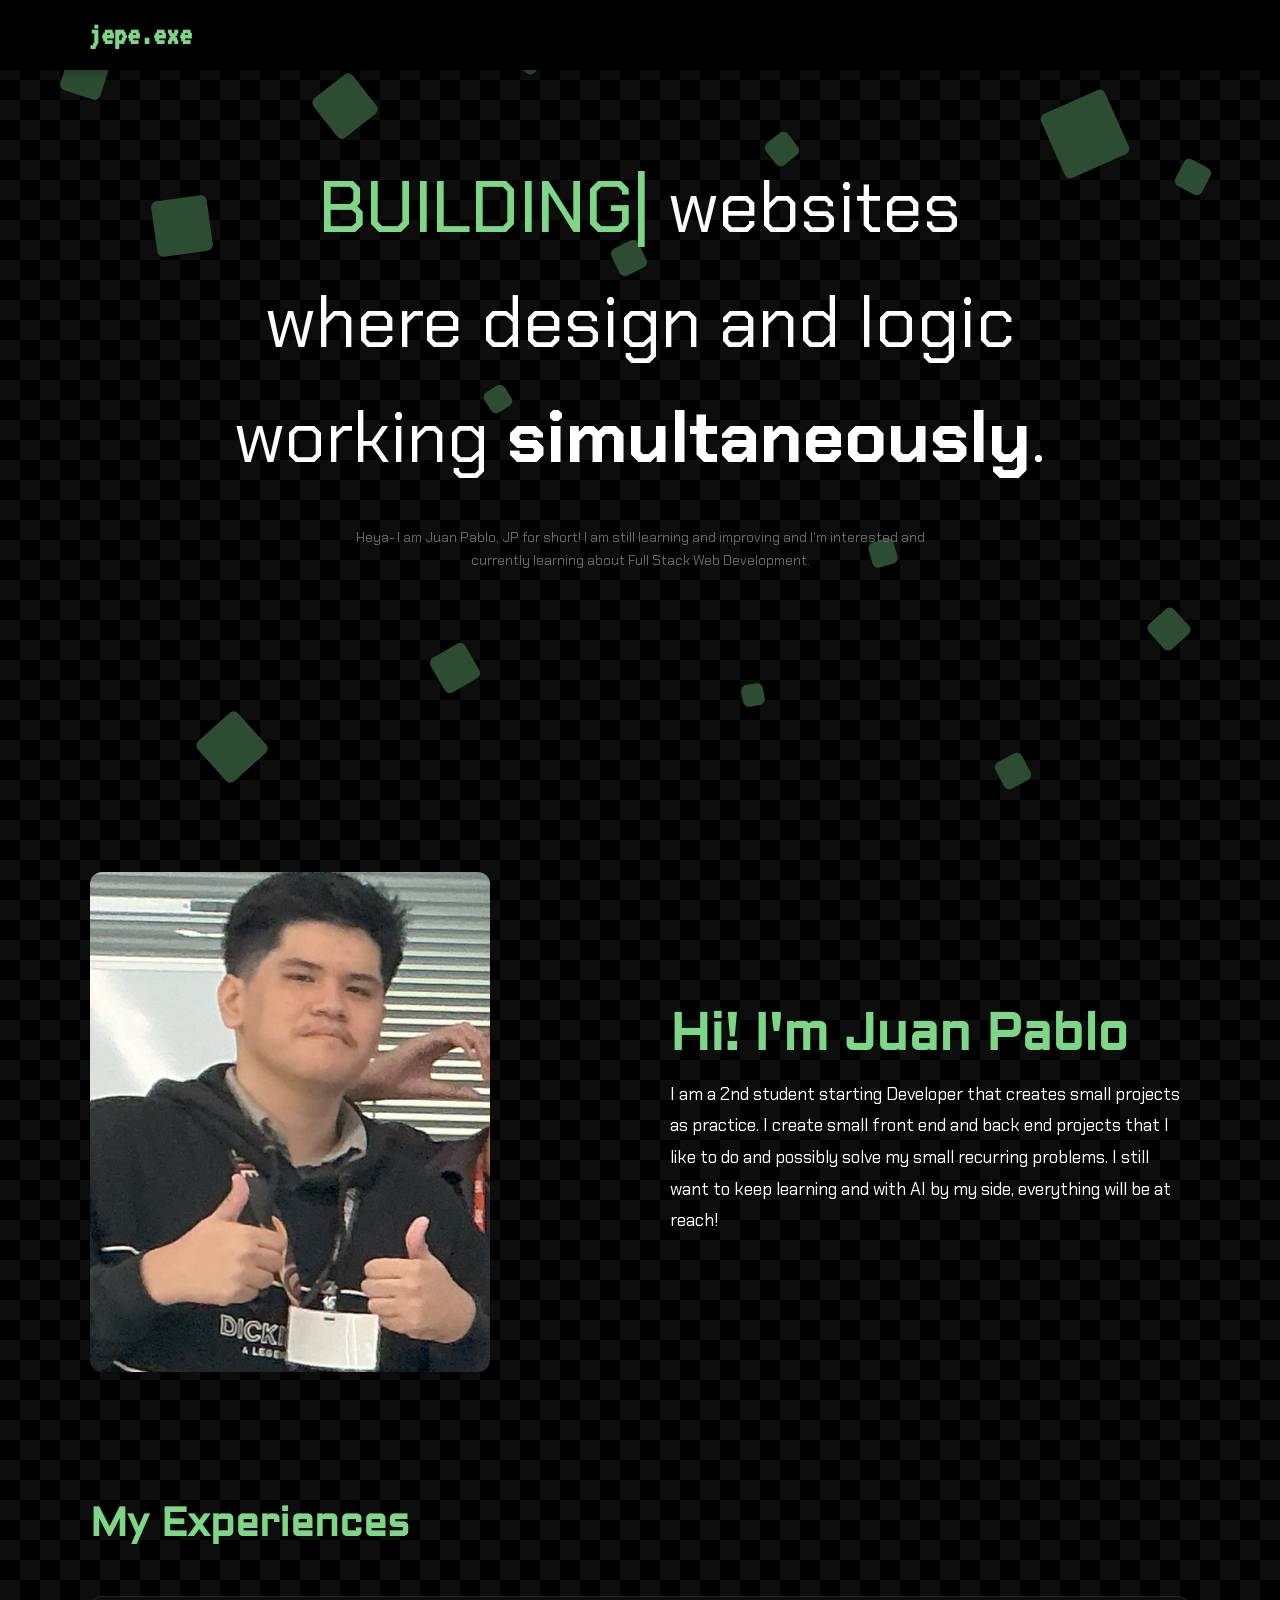
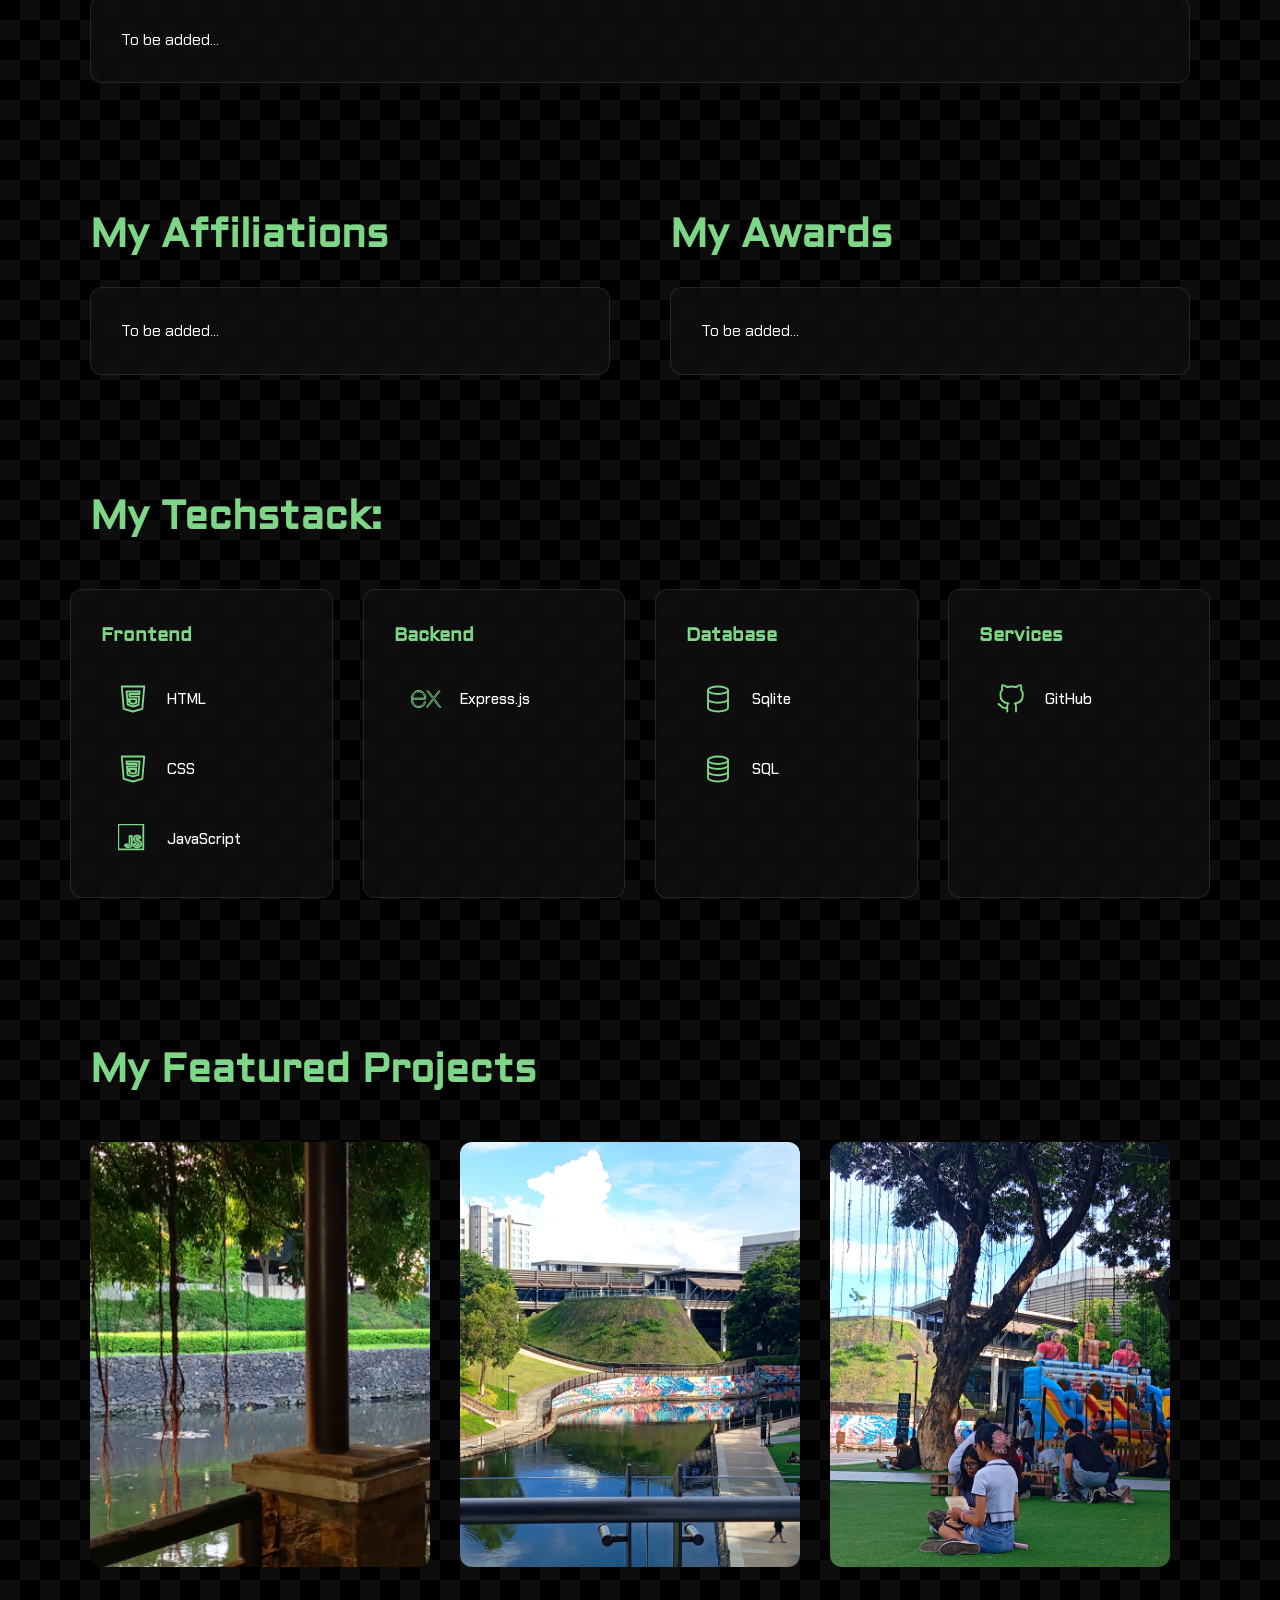
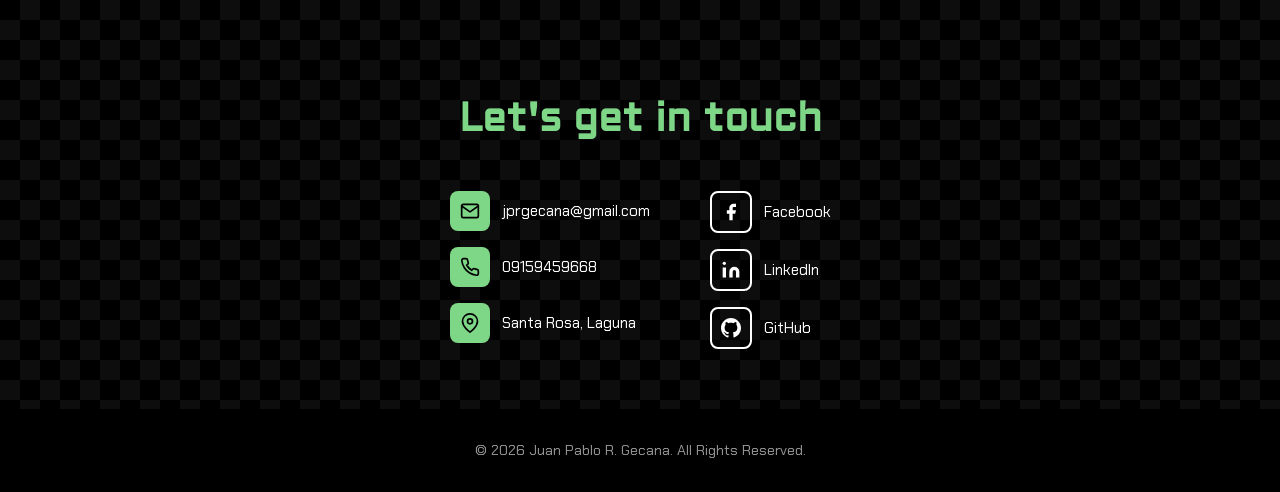
==== commit 721ca1a6: "adjusted responsiveness on the header to cater phones and removed the glow from all figures" ====
--- a/main/portfolio.html
+++ b/main/portfolio.html
@@ -132,18 +132,6 @@
             </div>
             <span>Express.js</span>
           </div>
-          <div class="tech-item">
-            <div class="tech-icon-box">
-              <svg viewBox="0 0 30 30" fill="none" stroke="currentColor" stroke-width=".7" stroke-linecap="round" stroke-linejoin="round"><path d="M22.394 6c-.167-.29-.398-.543-.652-.69L12.926.22c-.509-.294-1.34-.294-1.848 0L2.26 5.31c-.508.293-.923 1.013-.923 1.6v10.18c0 .294.104.62.271.91.167.29.398.543.652.69l8.816 5.09c.508.293 1.34.293 1.848 0l8.816-5.09c.254-.147.485-.4.652-.69.167-.29.27-.616.27-.91V6.91c.003-.294-.1-.62-.268-.91zM12 19.11c-3.92 0-7.109-3.19-7.109-7.11 0-3.92 3.19-7.11 7.11-7.11a7.133 7.133 0 016.156 3.553l-3.076 1.78a3.567 3.567 0 00-3.08-1.78A3.56 3.56 0 008.444 12 3.56 3.56 0 0012 15.555a3.57 3.57 0 003.08-1.778l3.078 1.78A7.135 7.135 0 0112 19.11zm7.11-6.715h-.79v.79h-.79v-.79h-.79v-.79h.79v-.79h.79v.79h.79zm2.962 0h-.79v.79h-.79v-.79h-.79v-.79h.79v-.79h.79v.79h.79z"/></svg>
-            </div>
-            <span>C++</span>
-          </div>
-          <div class="tech-item">
-            <div class="tech-icon-box">
-              <svg viewBox="0 0 128 128" fill="none" stroke="currentColor" stroke-width="4" stroke-linecap="round" stroke-linejoin="round"><path d="M47.617 98.12s-4.767 2.774 3.397 3.71c9.892 1.13 14.947.968 25.845-1.092 0 0 2.871 1.795 6.873 3.351-24.439 10.47-55.308-.607-36.115-5.969zm-2.988-13.665s-5.348 3.959 2.823 4.805c10.567 1.091 18.91 1.18 33.354-1.6 0 0 1.993 2.025 5.132 3.131-29.542 8.64-62.446.68-41.309-6.336z"/><path d="M69.802 61.271c6.025 6.935-1.58 13.17-1.58 13.17s15.289-7.891 8.269-17.777c-6.559-9.215-11.587-13.792 15.635-29.58 0 .001-42.731 10.67-22.324 34.187z"/><path d="M102.123 108.229s3.529 2.91-3.888 5.159c-14.102 4.272-58.706 5.56-71.094.171-4.451-1.938 3.899-4.625 6.526-5.192 2.739-.593 4.303-.485 4.303-.485-4.953-3.487-32.013 6.85-13.743 9.815 49.821 8.076 90.817-3.637 77.896-9.468zM49.912 70.294s-22.686 5.389-8.033 7.348c6.188.828 18.518.638 30.011-.326 9.39-.789 18.813-2.474 18.813-2.474s-3.308 1.419-5.704 3.053c-23.042 6.061-67.544 3.238-54.731-2.958 10.832-5.239 19.644-4.643 19.644-4.643zm40.697 22.747c23.421-12.167 12.591-23.86 5.032-22.285-1.848.385-2.677.72-2.677.72s.688-1.079 2-1.543c14.953-5.255 26.451 15.503-4.823 23.725 0-.002.359-.327.468-.617z"/><path d="M76.491 1.587S89.459 14.563 64.188 34.51c-20.266 16.006-4.621 25.13-.007 35.559-11.831-10.673-20.509-20.07-14.688-28.815C58.041 28.42 81.722 22.195 76.491 1.587z"/><path d="M52.214 126.021c22.476 1.437 57-.8 57.817-11.436 0 0-1.571 4.032-18.577 7.231-19.186 3.612-42.854 3.191-56.887.874 0 .001 2.875 2.381 17.647 3.331z"/></svg>
-            </div>
-            <span>Java</span>
-          </div>
         </div>
         <!-- Database Column -->
         <div class="tech-column">
@@ -169,12 +157,6 @@
               <svg viewBox="0 0 24 24" fill="none" stroke="currentColor" stroke-width="1.5" stroke-linecap="round" stroke-linejoin="round"><path d="M9 19c-5 1.5-5-2.5-7-3m14 6v-3.87a3.37 3.37 0 0 0-.94-2.61c3.14-.35 6.44-1.54 6.44-7A5.44 5.44 0 0 0 20 4.77 5.07 5.07 0 0 0 19.91 1S18.73.65 16 2.48a13.38 13.38 0 0 0-7 0C6.27.65 5.09 1 5.09 1A5.07 5.07 0 0 0 5 4.77a5.44 5.44 0 0 0-1.5 3.78c0 5.42 3.3 6.61 6.44 7A3.37 3.37 0 0 0 9 18.13V22"/></svg>
             </div>
             <span>GitHub</span>
-          </div>
-          <div class="tech-item">
-            <div class="tech-icon-box">
-              <svg viewBox="0 0 24 24" fill="none" stroke="currentColor" stroke-width="1.5" stroke-linecap="round" stroke-linejoin="round"><rect x="2" y="3" width="20" height="14" rx="2"/><path d="M8 21h8"/><path d="M12 17v4"/></svg>
-            </div>
-            <span>VS Code</span>
           </div>
         </div>
       </div>
@@ -183,7 +165,7 @@
 
   <!-- PROJECTS SECTION -->
   <section id="projects" class="projects-section">
-    <h2 class="section-heading">Projects I have done:</h2>
+    <h2 class="section-heading">My Featured Projects</h2>
     <div class="projects-container">
       <div class="project-card">
         <div class="project-front">
--- a/main/style.css
+++ b/main/style.css
@@ -282,7 +282,6 @@
   border: 1px solid rgba(255, 255, 255, 0.1);
   border-radius: 12px;
   padding: 30px;
-  box-shadow: 0 0 45px rgba(126, 214, 135, 0.8);
 }
 
 .tech-column-heading {
@@ -394,7 +393,6 @@
   border-radius: 12px;
   overflow: hidden;
   background-color: var(--gray-placeholder);
-  box-shadow: 0 0 45px rgba(126, 214, 135, 0.8);
 }
 
 .about-image-placeholder img {
@@ -447,7 +445,6 @@
   border: 1px solid rgba(255, 255, 255, 0.1);
   border-radius: 12px;
   padding: 30px;
-  box-shadow: 0 0 45px rgba(126, 214, 135, 0.8);
 }
 
 .affiliations-content p {
@@ -489,12 +486,6 @@
   aspect-ratio: 4 / 5;
   border-radius: 12px;
   overflow: hidden;
-  box-shadow: 0 0 45px rgba(126, 214, 135, 0.8);
-  transition: box-shadow 0.2s ease;
-}
-
-.project-card:hover {
-  box-shadow: 0 0 55px rgba(126, 214, 135, 0.9);
 }
 
 /* Front side: full project image */
@@ -803,6 +794,14 @@
     font-size: 2rem;
   }
 
+  .typewriter-container {
+    font-size: 3.2rem;
+  }
+
+  .hero-left-lower p {
+    font-size: 0.8rem;
+  }
+
   .section-heading {
     font-size: 2rem;
   }
@@ -819,7 +818,11 @@
   }
 
   .typewriter-container {
-    font-size: 1rem;
+    font-size: 2.5rem;
+  }
+
+  .hero-left-lower p {
+    font-size: 0.75rem;
   }
 
   .btn {
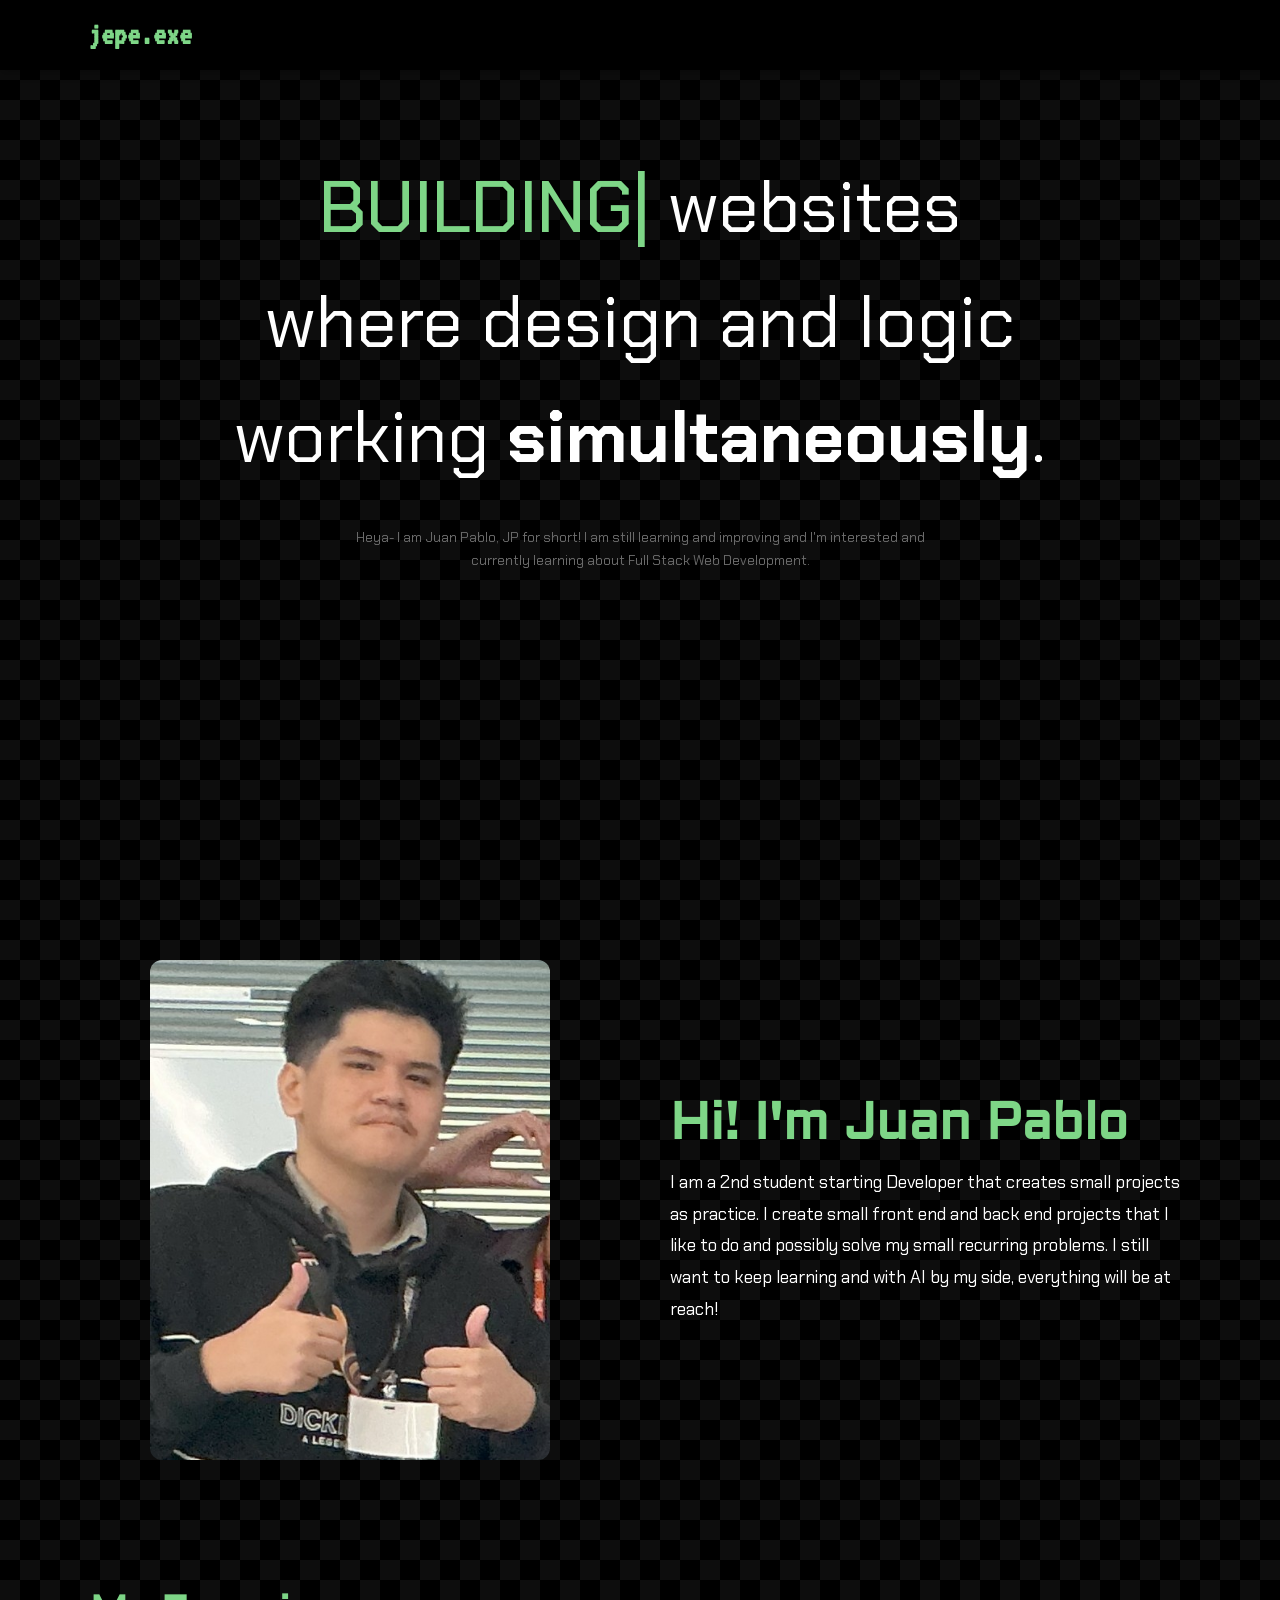
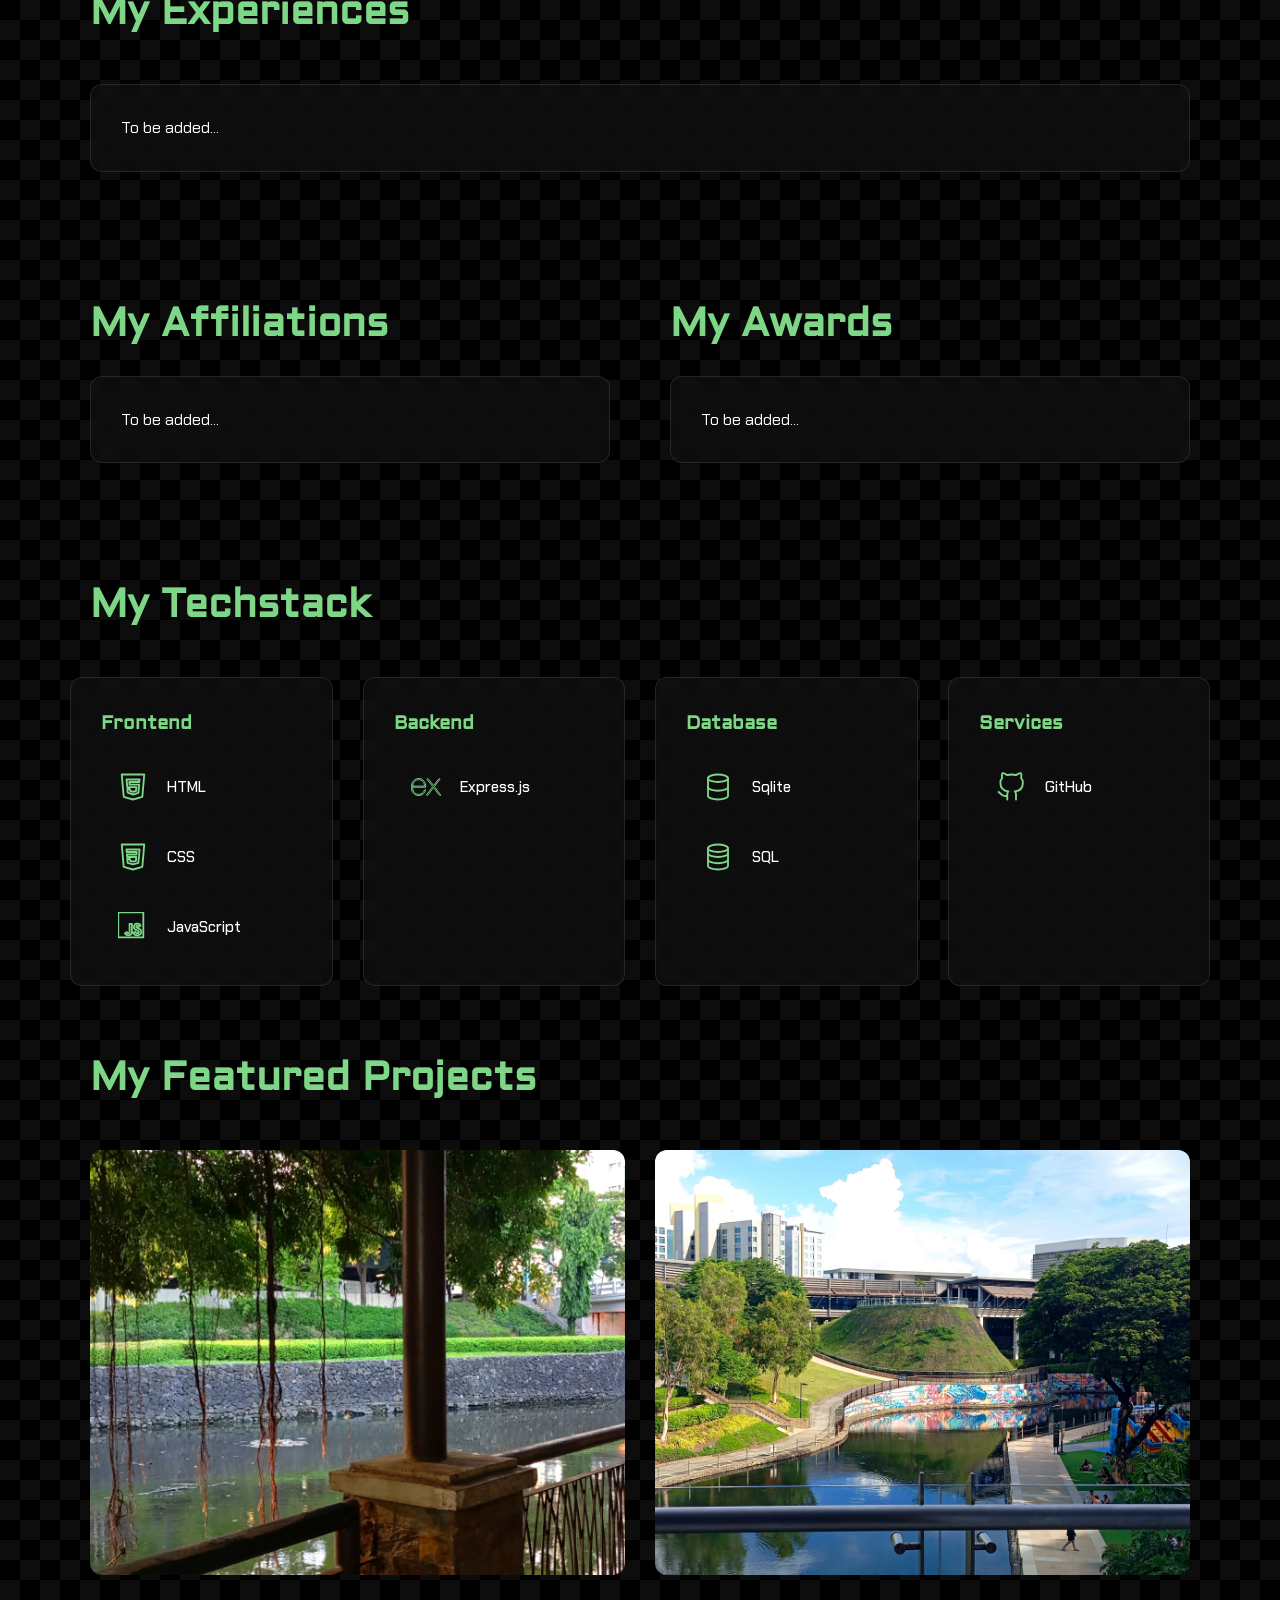
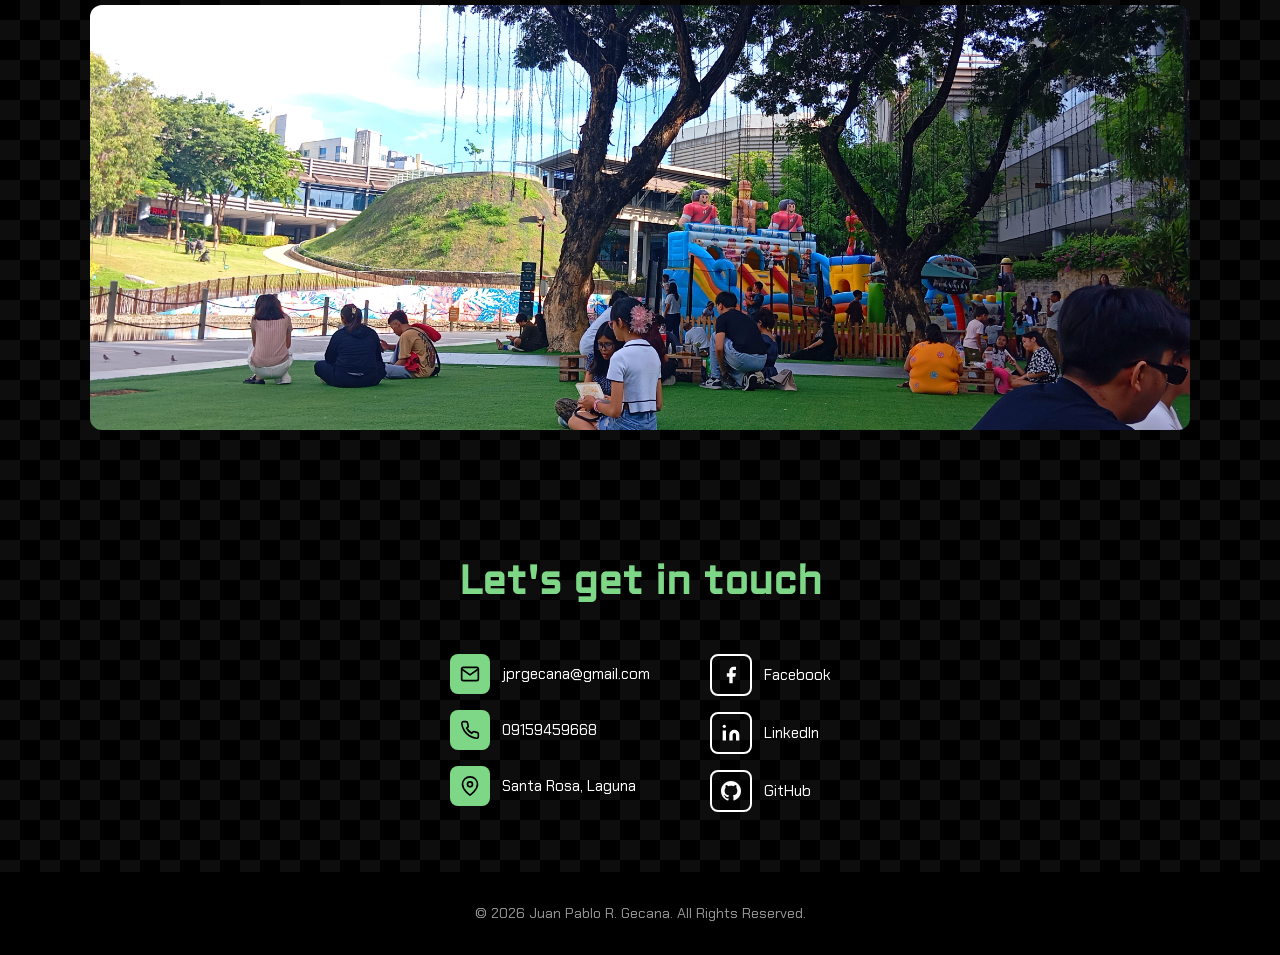
==== commit 0acda366: "removed background and photo assets and will be made later" ====
--- a/main/portfolio.html
+++ b/main/portfolio.html
@@ -10,26 +10,7 @@
   <link href="https://fonts.googleapis.com/css2?family=Aldrich&family=Chakra+Petch:ital,wght@0,300;0,400;0,500;0,600;0,700;1,300;1,400;1,500;1,600;1,700&family=VT323&display=swap" rel="stylesheet">
 </head>
 <body>
-
-  <!-- Decorative scattered squares (page-wide background) -->
-  <div class="page-decor" aria-hidden="true">
-    <span class="deco-square" style="top: 6%; left: 5%; width: 42px; height: 42px; transform: rotate(18deg);"></span>
-    <span class="deco-square" style="top: 11%; left: 82%; width: 70px; height: 70px; transform: rotate(-24deg);"></span>
-    <span class="deco-square" style="top: 4%; left: 40%; width: 34px; height: 34px; transform: rotate(40deg);"></span>
-    <span class="deco-square" style="top: 15%; left: 60%; width: 28px; height: 28px; transform: rotate(52deg);"></span>
-    <span class="deco-square" style="top: 9%; left: 25%; width: 50px; height: 50px; transform: rotate(-38deg);"></span>
-    <span class="deco-square" style="top: 18%; left: 92%; width: 30px; height: 30px; transform: rotate(28deg);"></span>
-    <span class="deco-square" style="top: 22%; left: 12%; width: 56px; height: 56px; transform: rotate(-8deg);"></span>
-    <span class="deco-square" style="top: 27%; left: 48%; width: 30px; height: 30px; transform: rotate(64deg);"></span>
-    <span class="deco-square" style="top: 60%; left: 68%; width: 26px; height: 26px; transform: rotate(-16deg);"></span>
-    <span class="deco-square" style="top: 68%; left: 90%; width: 34px; height: 34px; transform: rotate(-42deg);"></span>
-    <span class="deco-square" style="top: 72%; left: 34%; width: 40px; height: 40px; transform: rotate(60deg);"></span>
-    <span class="deco-square" style="top: 76%; left: 58%; width: 22px; height: 22px; transform: rotate(-10deg);"></span>
-    <span class="deco-square" style="top: 80%; left: 16%; width: 54px; height: 54px; transform: rotate(48deg);"></span>
-    <span class="deco-square" style="top: 84%; left: 78%; width: 30px; height: 30px; transform: rotate(-28deg);"></span>
-    <span class="deco-square" style="top: 43%; left: 38%; width: 24px; height: 24px; transform: rotate(58deg);"></span>
-  </div>
-
+  
   <!-- NAVBAR -->
   <nav class="navbar">
     <div class="nav-container">
@@ -51,6 +32,7 @@
         </div>
       </div>
     </div>
+  </section>
 
   <!-- ABOUT SECTION -->
   <section id="about" class="about-section">
@@ -99,7 +81,7 @@
 
   <!-- Technologies -->
     <div class="tech-section">
-      <h2 class="tech-heading">My Techstack:</h2>
+      <h2 class="tech-heading">My Techstack</h2>
       <div class="tech-grid">
         <!-- Frontend Column -->
         <div class="tech-column">
@@ -161,7 +143,6 @@
         </div>
       </div>
     </div>
-  </section>
 
   <!-- PROJECTS SECTION -->
   <section id="projects" class="projects-section">
--- a/main/style.css
+++ b/main/style.css
@@ -12,7 +12,7 @@
   --light-green: #7ed687;
   --light-green-hover: #5cbf6a;
   --white: #ffffff;
-  --gray-placeholder: #c4c4c4;
+  --placeholder: #0a150e;
   --font-heading: 'Aldrich', 'Arial', sans-serif;
   --font-body: 'Chakra Petch', 'Arial', sans-serif;
   --nav-height: 70px;
@@ -88,23 +88,6 @@
   transform: scale(1.05);
 }
 
-/* ===== DECORATIVE SCATTERED SQUARES (page-wide background) ===== */
-.page-decor {
-  position: fixed;
-  inset: 0;
-  width: 100%;
-  height: 100%;
-  pointer-events: none;
-  z-index: 0;
-}
-
-.deco-square {
-  position: absolute;
-  background-color: #2c4d31;
-  border-radius: 6px;
-  user-select: none;
-}
-
 /* Keep all content sections above the decorative background layer */
 .hero-section,
 .about-section,
@@ -241,7 +224,7 @@
   display: block;
   width: 100%;
   height: 100%;
-  background-color: var(--gray-placeholder);
+  background-color: var(--placeholder);
 }
 
 img {
@@ -392,7 +375,7 @@
   aspect-ratio: 4 / 5;
   border-radius: 12px;
   overflow: hidden;
-  background-color: var(--gray-placeholder);
+  background-color: var(--placeholder);
 }
 
 .about-image-placeholder img {
@@ -472,27 +455,30 @@
 .projects-container {
   max-width: 1100px;
   margin: 0 auto;
-  display: flex;
+  display: grid;
+  grid-template-columns: repeat(2, minmax(0, 1fr));
   gap: 30px;
-  justify-content: flex-start;
-  flex-wrap: wrap;
 }
 
 .project-card {
   position: relative;
-  flex: 1;
-  min-width: 280px;
-  max-width: 340px;
-  aspect-ratio: 4 / 5;
+  width: 100%;
+  min-width: 0;
+  height: 425px;
   border-radius: 12px;
   overflow: hidden;
+}
+
+/* For 3, 5, 7, 9, etc. projects, the unmatched final card fills both columns. */
+.project-card:last-child:nth-child(odd) {
+  grid-column: 1 / -1;
 }
 
 /* Front side: full project image */
 .project-front {
   position: absolute;
   inset: 0;
-  background-color: var(--gray-placeholder);
+  background-color: var(--placeholder);
 }
 
 .project-front img {
@@ -561,7 +547,7 @@
   gap: 60px;
 }
 
-/* Left side: contact info (items start from the same left edge so icons line up) */
+/* Left side: contact info — items left-align so the left-side icons line up */
 .contact-info-row {
   display: flex;
   flex-direction: column;
@@ -573,6 +559,7 @@
   display: flex;
   align-items: center;
   gap: 12px;
+  /* Icon stays on the left of the text */
 }
 
 .contact-icon {
@@ -730,15 +717,9 @@
     gap: 40px;
   }
 
+  /* Contact: keep two columns side by side, just shrink the gap */
   .contact-container {
-    flex-direction: column;
-    align-items: center;
-    gap: 30px;
-  }
-
-  .contact-info-row,
-  .contact-socials {
-    align-items: center;
+    gap: 40px;
   }
 
   .about-image-placeholder {
@@ -755,13 +736,12 @@
   }
 
   .projects-container {
-    flex-direction: column;
-    align-items: center;
+    grid-template-columns: repeat(2, minmax(0, 1fr));
   }
 
   .project-card {
-    max-width: 100%;
     width: 100%;
+    height: clamp(300px, 48vw, 425px);
   }
 }
 
@@ -810,6 +790,42 @@
     font-size: 2rem;
   }
 
+  /* Project cards stack on narrow screens while keeping a consistent height. */
+  .projects-container {
+    grid-template-columns: 1fr;
+  }
+
+  .project-card {
+    height: clamp(280px, 70vw, 425px);
+  }
+
+  /* Contact: keep side-by-side, shrink content for tablets */
+  .contact-container {
+    gap: 30px;
+  }
+
+  .contact-info-row,
+  .contact-socials {
+    gap: 12px;
+  }
+
+  .contact-icon,
+  .social-icon {
+    width: 34px;
+    height: 34px;
+  }
+
+  .contact-icon svg,
+  .social-icon svg {
+    width: 17px;
+    height: 17px;
+  }
+
+  .contact-item span,
+  .social-name {
+    font-size: 0.85rem;
+  }
+
 }
 
 @media (max-width: 480px) {
@@ -829,4 +845,70 @@
     padding: 10px 22px;
     font-size: 0.9rem;
   }
-}
+
+  .project-card {
+    height: clamp(260px, 75vw, 340px);
+  }
+
+  /* Contact: keep side-by-side (left aligned right, right aligned left), shrink further for phones */
+  .contact-container {
+    gap: 20px;
+  }
+
+  .contact-info-row,
+  .contact-socials {
+    gap: 10px;
+  }
+
+  .contact-icon,
+  .social-icon {
+    width: 28px;
+    height: 28px;
+  }
+
+  .contact-icon svg,
+  .social-icon svg {
+    width: 14px;
+    height: 14px;
+  }
+
+  .contact-item span,
+  .social-name {
+    font-size: 0.7rem;
+  }
+}
+
+/* ===== LAYOUT CENTERING & OVERFLOW SAFEGUARDS ===== */
+/* Center structural content without changing heading or paragraph alignment. */
+.page-decor {
+  overflow: hidden;
+}
+
+.hero-left {
+  width: 100%;
+  min-width: 0;
+}
+
+.typewriter-container {
+  max-width: 100%;
+  overflow-wrap: anywhere;
+}
+
+.about-image-placeholder {
+  margin-inline: auto;
+}
+
+.projects-container {
+  justify-content: center;
+}
+
+.contact-info-row,
+.contact-socials,
+.contact-item {
+  min-width: 0;
+}
+
+.contact-item span,
+.social-name {
+  overflow-wrap: anywhere;
+}
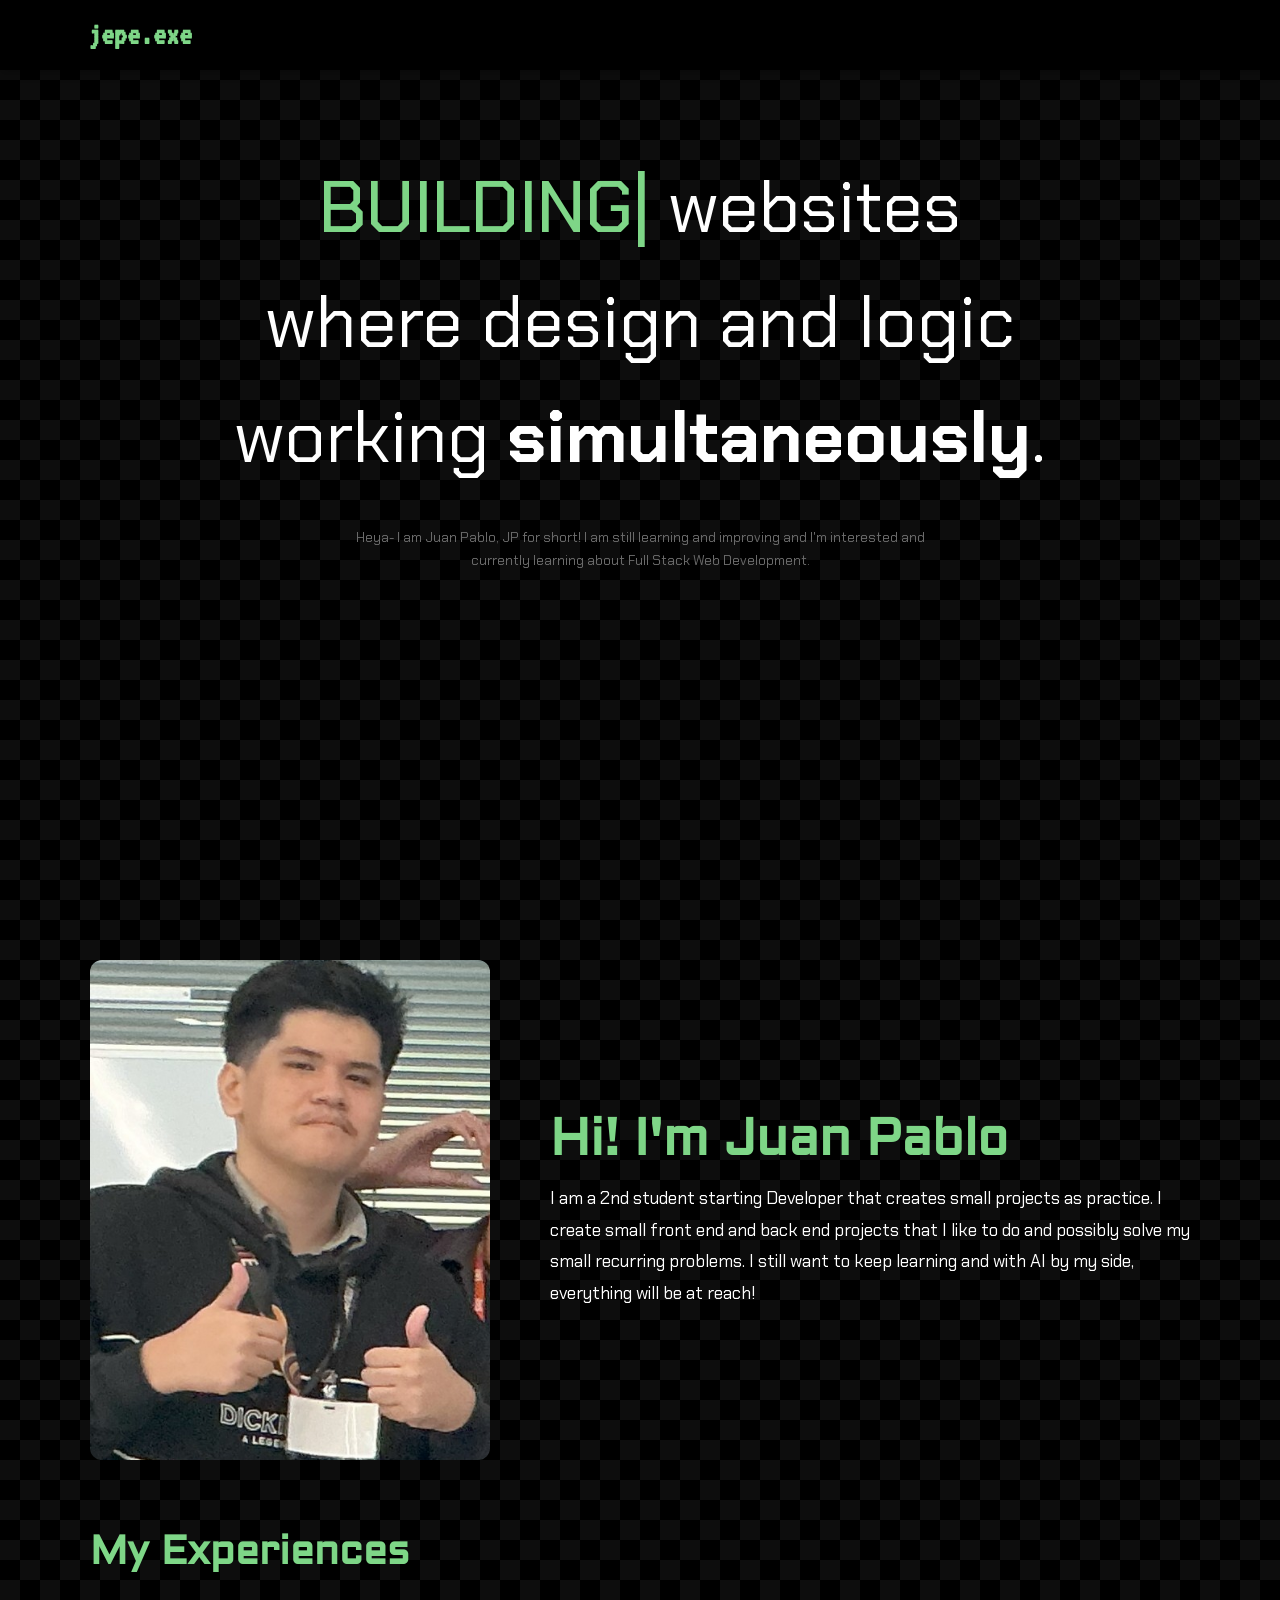
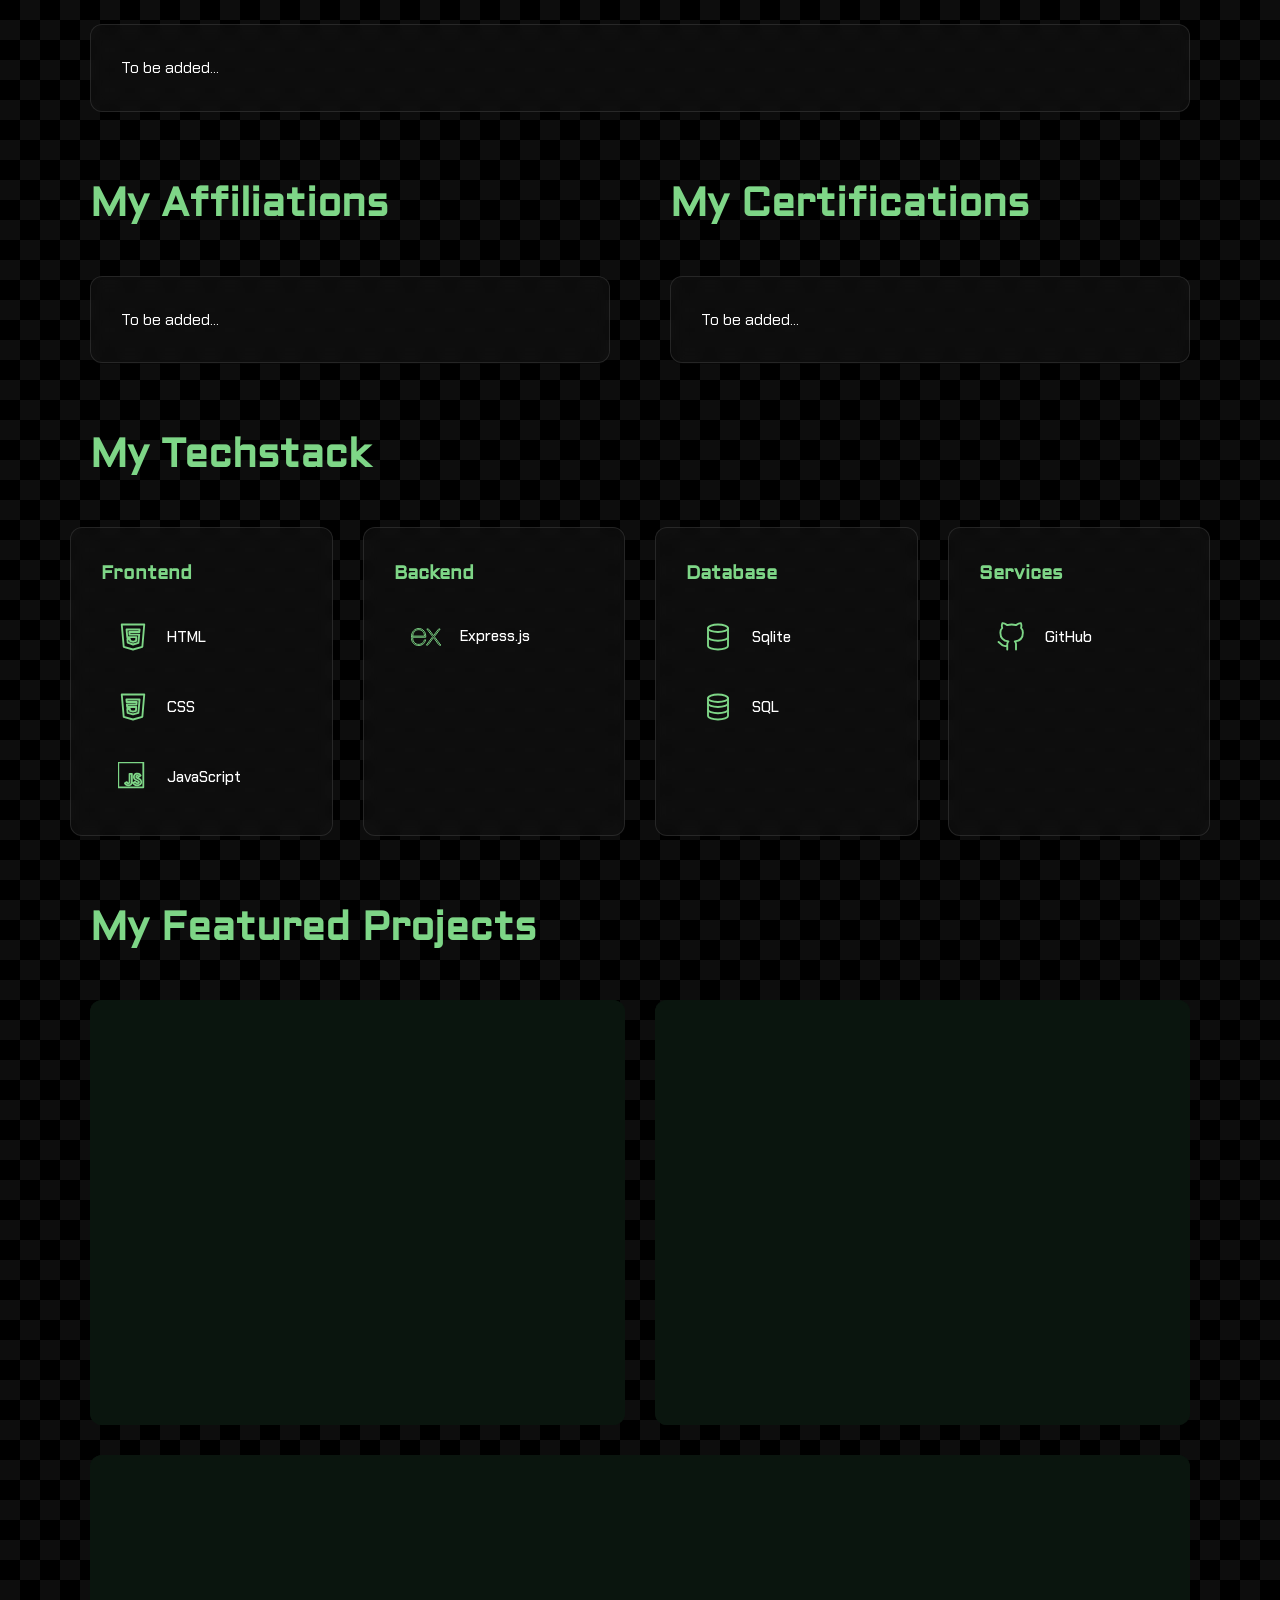
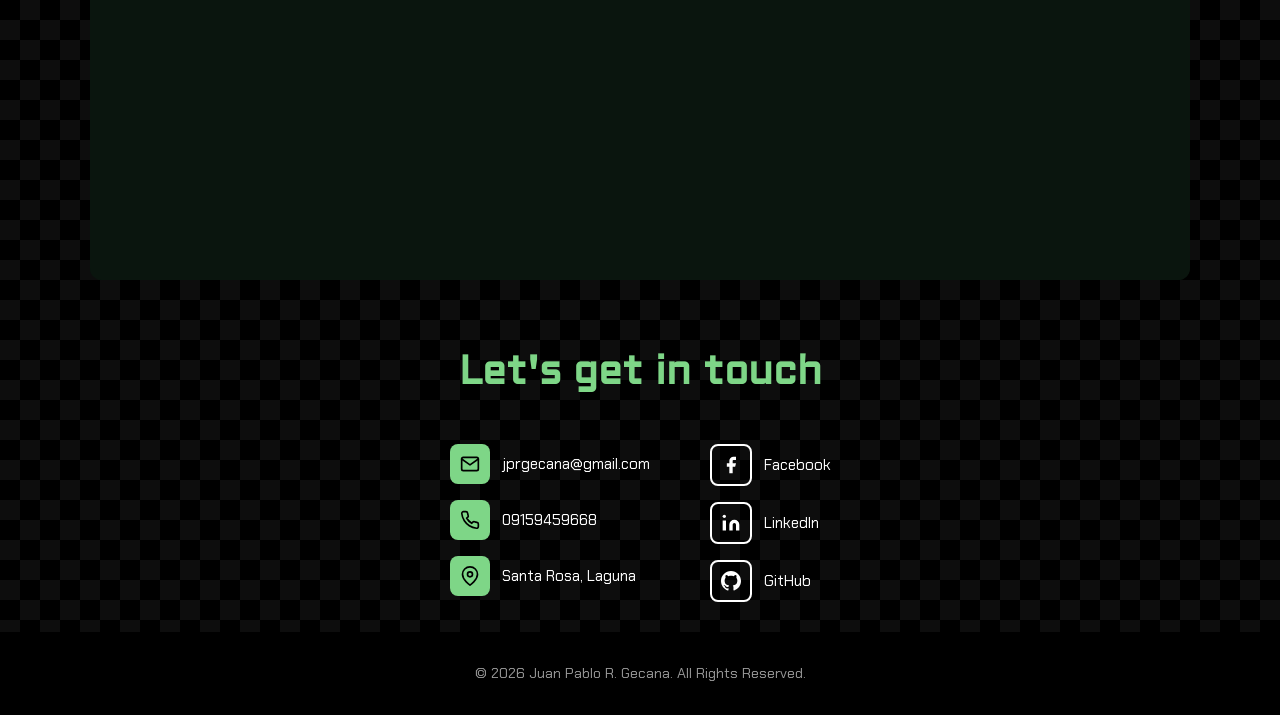
==== commit 99c15d9f: "Adjusted Source code for readability, deleted assets that is not needed anymore and updated all the " ====
--- a/main/portfolio.html
+++ b/main/portfolio.html
@@ -43,10 +43,12 @@
         </div>
       </div>
       <div class="about-text">
-        <h1 class="about-name">
-          Hi! I'm Juan Pablo
-        </h1>
-        <p>I am a 2nd student starting Developer that creates small projects as practice. I create small front end and back end projects that I like to do and possibly solve my small recurring problems. I still want to keep learning and with AI by my side, everything will be at reach!</p>
+        <div class="about-content">
+          <h1 class="about-name">
+            Hi! I'm Juan Pablo
+          </h1>
+          <p>I am a 2nd student starting Developer that creates small projects as practice. I create small front end and back end projects that I like to do and possibly solve my small recurring problems. I still want to keep learning and with AI by my side, everything will be at reach!</p>
+        </div>
       </div>
     </div>
   </section>
@@ -70,9 +72,9 @@
           <p>To be added...</p>
         </div>
       </div>
-      <div class="affiliations-column">
-        <h2 class="section-heading">My Awards</h2>
-        <div class="affiliations-content">
+      <div class="cert-column">
+        <h2 class="section-heading">My Certifications</h2>
+        <div class="cert-content">
           <p>To be added...</p>
         </div>
       </div>
@@ -230,11 +232,6 @@
     <p>&copy; 2026 Juan Pablo R. Gecana. All Rights Reserved.</p>
   </footer>
 
-  <!-- BACK TO TOP BUTTON -->
-  <button id="back-to-top" class="back-to-top" aria-label="Back to top">
-    <svg viewBox="0 0 24 24" fill="none" stroke="currentColor" stroke-width="2.5"><polyline points="18 15 12 9 6 15"/></svg>
-  </button>
-
   <script src="script.js"></script>
 </body>
 </html>
--- a/main/style.css
+++ b/main/style.css
@@ -358,20 +358,23 @@
 }
 
 .about-container {
+  width: 100%;
   max-width: 1100px;
   margin: 0 auto;
-  display: flex;
-  align-items: center;
+  display: grid;
+  grid-template-columns: minmax(0, 400px) minmax(0, 1fr);
+  align-items: stretch;
   gap: 60px;
 }
 
 .about-image-wrapper {
-  flex: 1;
+  width: 100%;
+  min-width: 0;
 }
 
 .about-image-placeholder {
   width: 100%;
-  max-width: 400px;
+  max-width: none;
   aspect-ratio: 4 / 5;
   border-radius: 12px;
   overflow: hidden;
@@ -385,7 +388,19 @@
 }
 
 .about-text {
+  width: 100%;
+  min-width: 0;
+  height: 100%;
+  display: flex;
+  flex-direction: column;
+}
+
+.about-content {
   flex: 1;
+  min-height: 0;
+  display: flex;
+  flex-direction: column;
+  justify-content: center;
 }
 
 .about-text p {
@@ -416,11 +431,11 @@
   gap: 60px;
 }
 
-.affiliations-column {
+.affiliations-column, .cert-column{
   flex: 1;
 }
 
-.affiliations-content {
+.affiliations-content, .cert-content {
   margin-top: 20px;
   background: rgba(20, 20, 20, 0.55);
   backdrop-filter: blur(8px);
@@ -435,7 +450,7 @@
   font-size: 1rem;
 }
 
-.affiliations-column .section-heading {
+.affiliations-column .section-heading .cert-column{
   text-align: left;
   margin-bottom: 0;
 }
@@ -708,8 +723,10 @@
   }
 
   .about-container {
-    flex-direction: column;
+    max-width: 400px;
+    grid-template-columns: minmax(0, 1fr);
     text-align: center;
+    gap: 40px;
   }
 
   .affiliations-container {
@@ -723,8 +740,12 @@
   }
 
   .about-image-placeholder {
-    max-width: 300px;
+    max-width: none;
     margin: 0 auto;
+  }
+
+  .about-content {
+    min-height: 260px;
   }
 
   .tech-grid {
@@ -912,3 +933,28 @@
 .social-name {
   overflow-wrap: anywhere;
 }
+
+/* ===== CONSISTENT POST-HERO SECTION SPACING ===== */
+:root {
+  --section-edge-space: 30px;
+}
+
+/* Preserve About's current top spacing from the Hero; only normalize its bottom edge. */
+body > .about-section {
+  padding-bottom: var(--section-edge-space);
+}
+
+body > .experiences-section,
+body > .affiliations-section,
+body > .projects-section,
+body > .contact-section {
+  padding-top: var(--section-edge-space);
+  padding-bottom: var(--section-edge-space);
+}
+
+/* Tech Stack originally used a unique 50px top margin and no vertical padding. */
+body > .tech-section {
+  margin-top: 0;
+  padding-top: var(--section-edge-space);
+  padding-bottom: var(--section-edge-space);
+}
